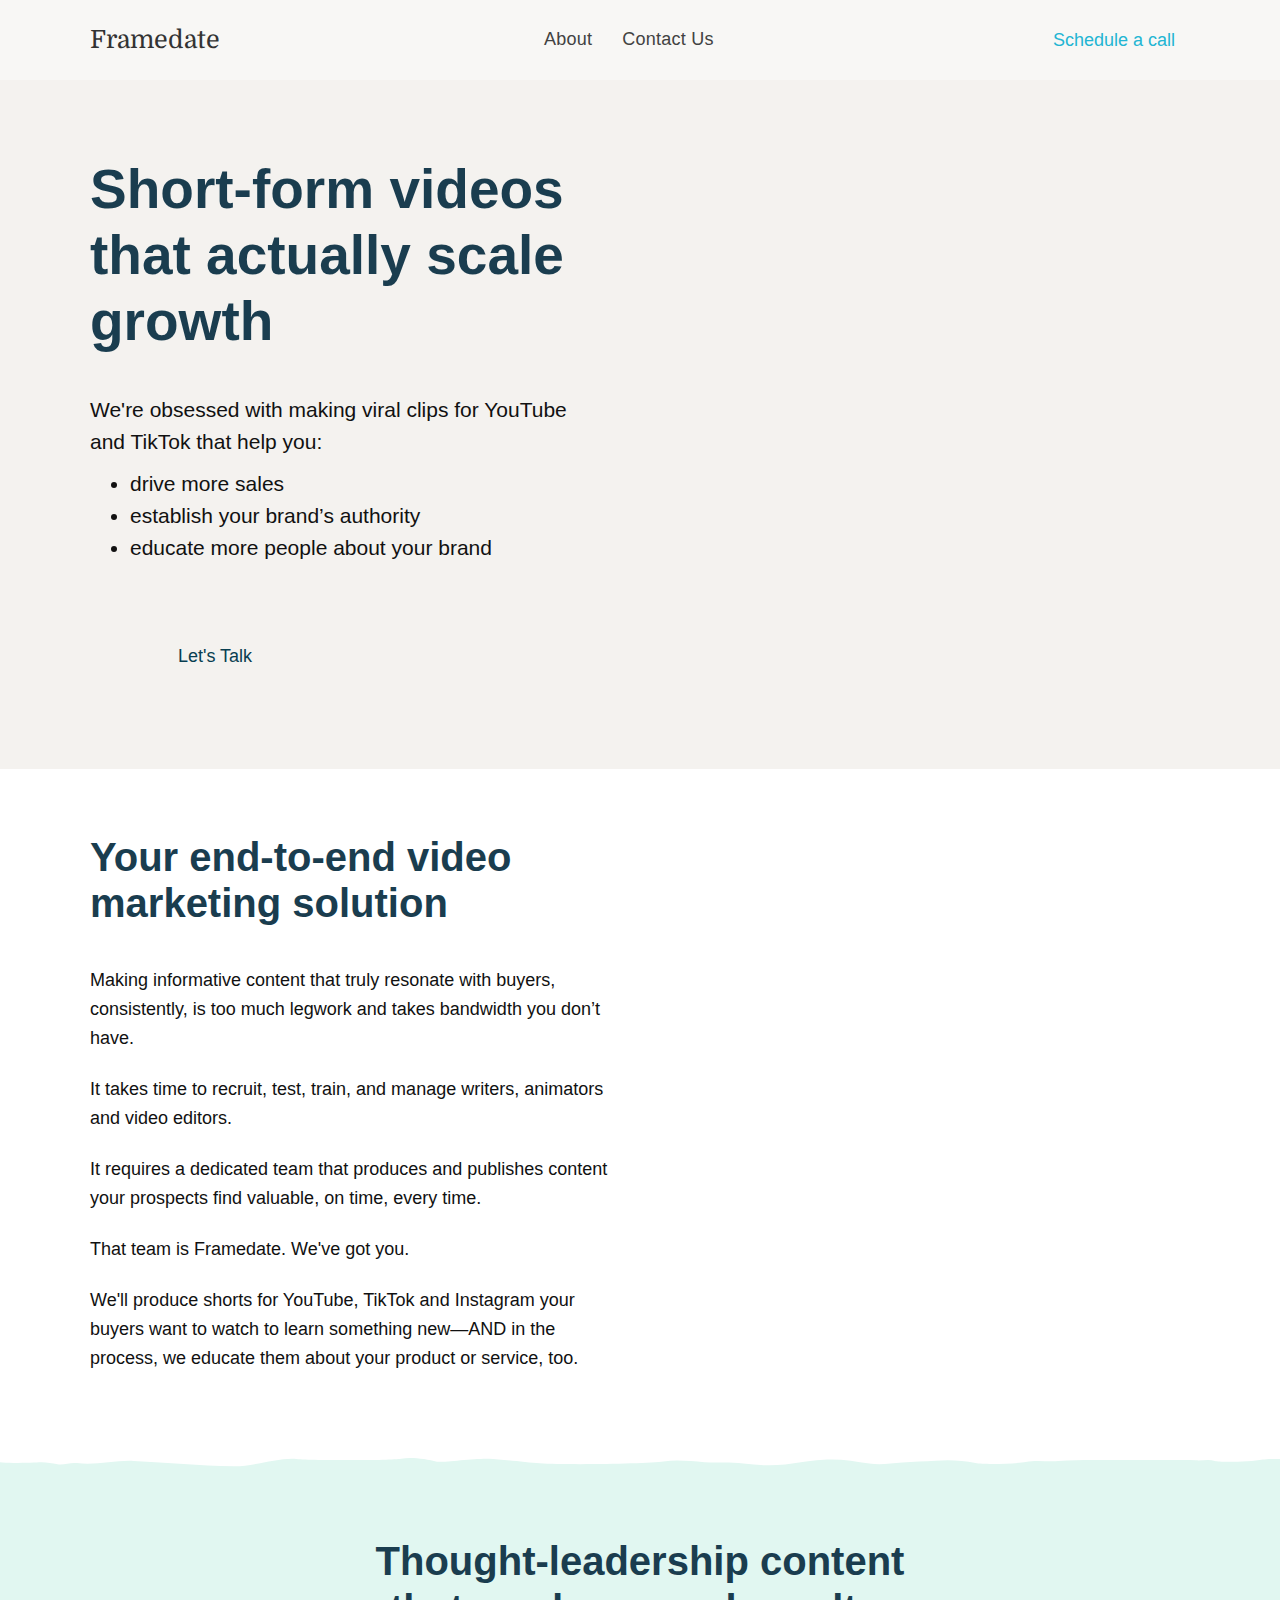
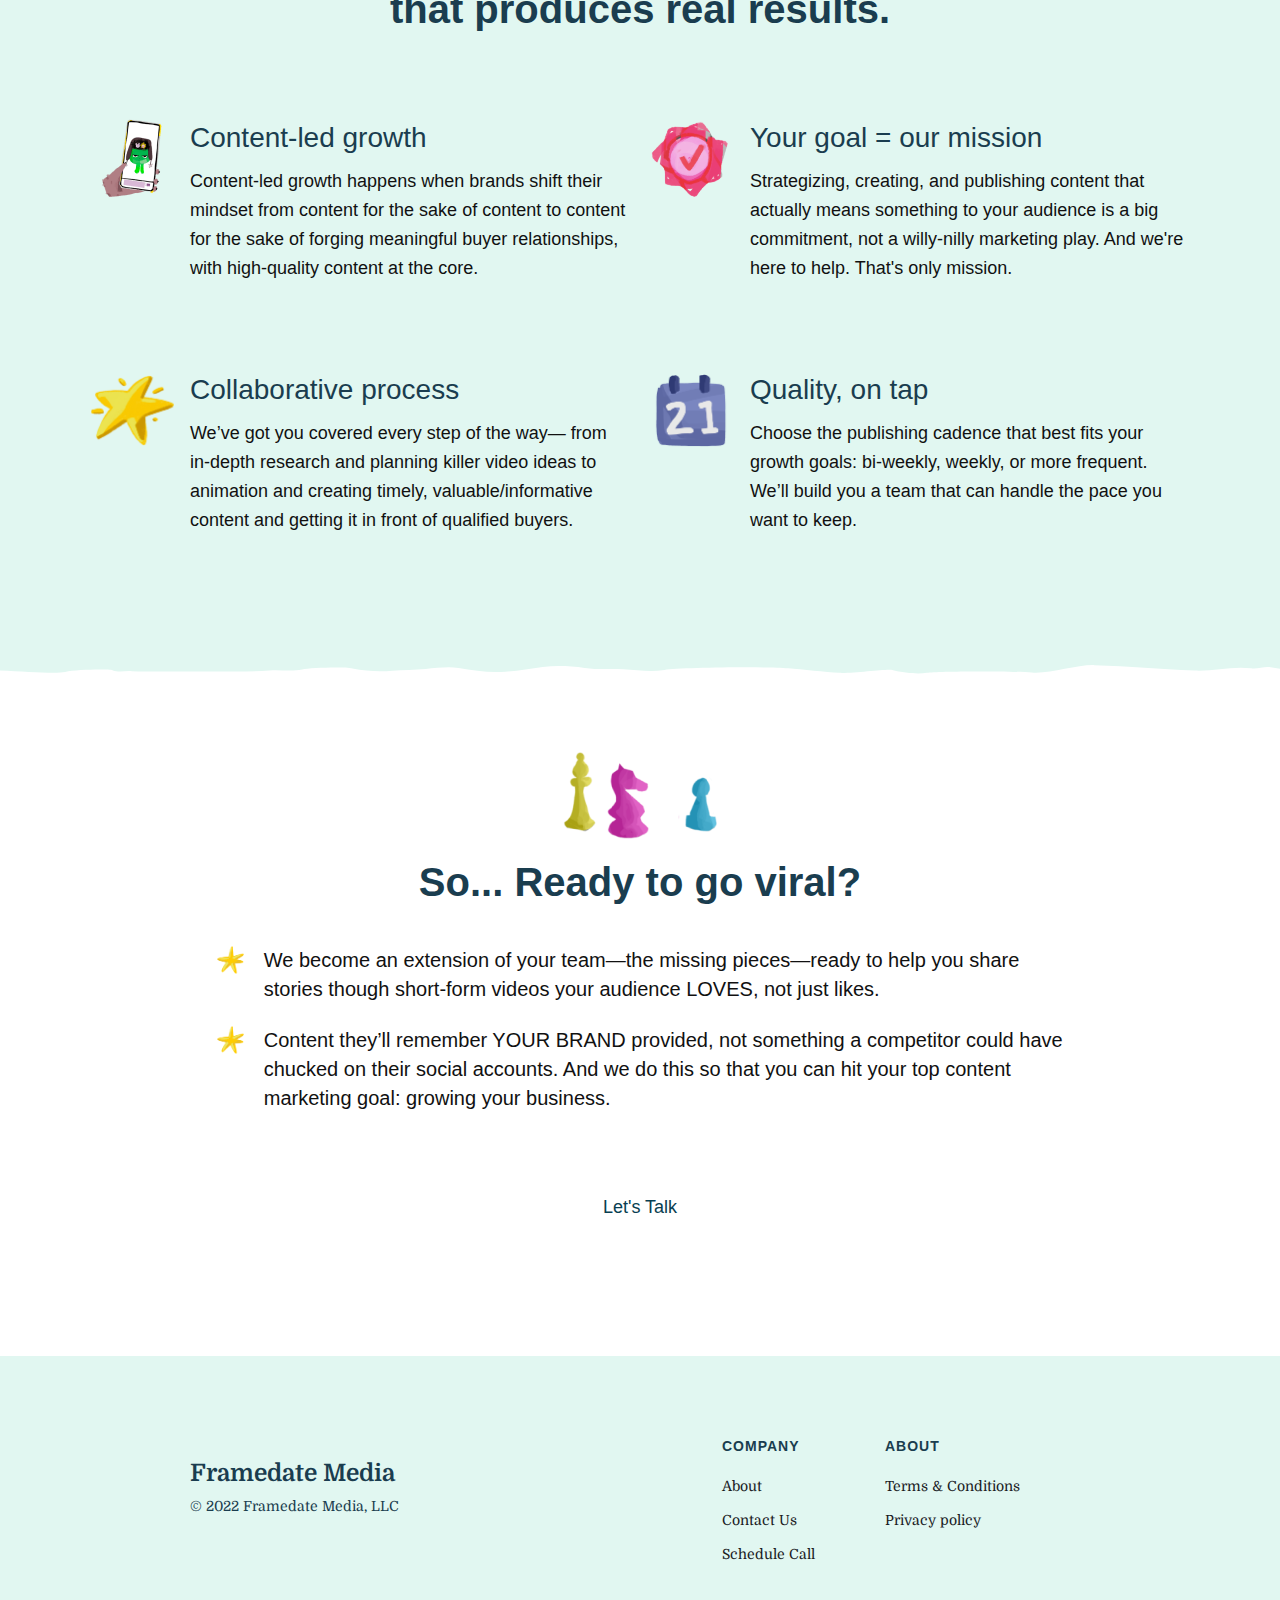
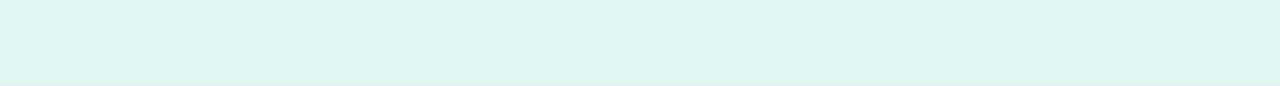
==== index.html @ e39055f6 "Add files via upload" ====
<!DOCTYPE html>
<html data-wf-domain="framedate.webflow.io" data-wf-page="63a372458add925252169464" data-wf-site="63a372458add920b1f169463" class="w-mod-js wf-domine-n4-active wf-active">

<head>
	<meta http-equiv="Content-Type" content="text/html; charset=UTF-8">
	<style>
		.wf-force-outline-none[tabindex="-1"]:focus {
			outline: none;
		}
	</style>
	<title>Home - Framedate</title>
	<link rel="icon" type="image/x-icon" href="general_files/logo.svg">
	<meta content="We&#39;re obsessed with making viral clips for YouTube and TikTok audience LOVES, not just likes." name="description">
	<meta content="Home - Framedate" property="og:title">
	<meta content="Home - Framedate" property="twitter:title">
	<meta content="width=device-width, initial-scale=1" name="viewport">
	<meta content="Webflow" name="generator">
	<link href="./index_files/framedate.webflow.ddeee306e.css" rel="stylesheet" type="text/css">
	<script src="./index_files/webfont.js" type="text/javascript"></script>
	<link rel="stylesheet" href="./index_files/css" media="all">
	<script type="text/javascript">
		WebFont.load({
			google: {
				families: ["Domine:regular"]
			}
		});
	</script><!--[if lt IE 9]><script src="https://cdnjs.cloudflare.com/ajax/libs/html5shiv/3.7.3/html5shiv.min.js" type="text/javascript"></script><![endif]-->
	<script type="text/javascript">
		! function(o, c) {
			var n = c.documentElement,
				t = " w-mod-";
			n.className += t + "js", ("ontouchstart" in o || o.DocumentTouch && c instanceof DocumentTouch) && (n.className += t + "touch")
		}(window, document);
	</script>

</head>

<body class="body vsc-initialized">
	<div class="navbar-no-shadow wf-section">
		<div data-animation="default" data-collapse="medium" data-duration="400" data-easing="ease" data-easing2="ease" role="banner" class="navbar-no-shadow-container w-nav">
			<div class="container-regular">
				<div class="navbar-wrapper">
					<div><a href="/" class="navbar-brand w-nav-brand">
							<h1 class="heading">Framedate</h1>
						</a></div>
					<nav role="navigation" class="nav-menu-wrapper w-nav-menu">
						<ul role="list" class="nav-menu w-list-unstyled">
							<li><a href="about" class="nav-link">About</a></li>
							<li><a href="mailto:hey@framedate.com" class="nav-link">Contact Us</a></li>
						</ul>
					</nav><a href="https://cal.com/framedate/30min" target="_blank" class="button w-button">Schedule a call</a>
				</div>
			</div>
			<div class="w-nav-overlay" data-wf-ignore="" id="w-nav-overlay-0"></div>
		</div>
	</div>
	<div class="div-block">
		<div class="navbar-no-shadow-container w-container">
			<div class="columns w-row">
				<div class="column w-col w-col-6">
					<h1 class="heading-2">Short-form videos that actually scale growth</h1>
					<div class="div-block-3">
						<div class="rich-text-block-2 w-richtext">
							<p>We're obsessed with making viral clips for YouTube and TikTok that help you:</p>
							<ul role="list">
								<li>drive more sales</li>
								<li>establish your brand’s authority</li>
								<li>educate more people about your brand</li>
							</ul>
						</div>
					</div><a href="mailto:hey@framedate.com" class="button-2 w-button"><br>Let's talk<br>‍</a>
				</div>
				<div class="column-2 w-col w-col-6"><img src="./index_files/63a3771cc780c54b8f7af53e_home-hero.png.webp" loading="lazy" sizes="(max-width: 479px) 90vw, (max-width: 767px) 88vw, (max-width: 991px) 44vw, 45vw" srcset="https://uploads-ssl.webflow.com/63a372458add920b1f169463/63a3771cc780c54b8f7af53e_home-hero.png-p-500.webp 500w, https://uploads-ssl.webflow.com/63a372458add920b1f169463/63a3771cc780c54b8f7af53e_home-hero.png-p-800.webp 800w, https://uploads-ssl.webflow.com/63a372458add920b1f169463/63a3771cc780c54b8f7af53e_home-hero.png.webp 1128w" alt="" class="image"></div>
			</div>
		</div>
	</div>
	<div>
		<div class="navbar-no-shadow-container w-container">
			<div class="columns-2 w-row">
				<div class="column-3 w-col w-col-6">
					<h3 class="heading-3">Your end-to-end video marketing solution</h3>
					<div class="div-block-3">
						<p class="paragraph writing">Making informative content that truly resonate with buyers, consistently, is too much legwork and takes bandwidth you don’t have.</p>
						<p class="paragraph writing">It takes time to recruit, test, train, and manage writers, animators and video editors.</p>
						<p class="paragraph writing">It requires a dedicated team that produces and publishes content your prospects find valuable, on time, every time.</p>
						<p class="paragraph writing">That team is Framedate. We've got you.</p>
						<p class="paragraph writing medium">We'll produce shorts for YouTube, TikTok and Instagram your buyers want to watch to learn something new—AND in the process, we educate them about your product or service, too.</p>
					</div>
				</div>
				<div class="column-4 w-col w-col-6"><img src="./index_files/63a4955452784492c3962743_hero-testimonials-1024x932.png.webp" loading="lazy" srcset="https://uploads-ssl.webflow.com/63a372458add920b1f169463/63a4955452784492c3962743_hero-testimonials-1024x932.png-p-500.webp 500w, https://uploads-ssl.webflow.com/63a372458add920b1f169463/63a4955452784492c3962743_hero-testimonials-1024x932.png-p-800.webp 800w, https://uploads-ssl.webflow.com/63a372458add920b1f169463/63a4955452784492c3962743_hero-testimonials-1024x932.png.webp 1024w" sizes="(max-width: 767px) 92vw, 47vw" alt="" class="image-2"></div>
			</div>
		</div>
	</div>
	<div><img src="./index_files/63a4a4e36c31f2b4341265a5_break.svg" loading="lazy" alt=""></div>
	<div class="div-block-4">
		<div class="navbar-no-shadow-container w-container">
			<h3 class="heading-3 black">Thought-leadership content<br>that produces real results.<br></h3>
			<div class="div-block-7">
				<div class="div-block-6">
					<div class="w-row">
						<div class="w-col w-col-6">
							<div class="div-block-5"><img src="./index_files/63a4ac2ab0124929b6abbe76_phone.png.webp" loading="lazy" alt="">
								<div>
									<h4 class="heading-4 black">Content-led growth</h4>
									<p class="paragraph writing medium side">Content-led growth happens when brands shift their mindset from content for the sake of content to content for the sake of forging meaningful buyer relationships, with high-quality content at the core.<br></p>
								</div>
							</div>
						</div>
						<div class="column-5 w-col w-col-6">
							<div class="div-block-5"><img src="./index_files/63a4af0230882613c404ab2d_pink-check.png.webp" loading="lazy" width="84" height="79" alt="" class="image-3">
								<div>
									<h4 class="heading-4 black">Your goal = our mission</h4>
									<p class="paragraph writing medium side">Strategizing, creating, and publishing content that actually means something to your audience is a big commitment, not a willy-nilly marketing play. And we're here to help. That's only mission. <br></p>
								</div>
							</div>
						</div>
					</div>
				</div>
				<div class="div-block-6">
					<div class="w-row">
						<div class="w-col w-col-6">
							<div class="div-block-5"><img src="./index_files/63a4afbd2cb21c335cf918ed_star.png.webp" loading="lazy" width="84" height="79" alt="">
								<div>
									<h4 class="heading-4 black">Collaborative process</h4>
									<p class="paragraph writing medium side">We’ve got you covered every step of the way— from in-depth research and planning killer video ideas to animation and creating timely, valuable/informative content and getting it in front of qualified buyers.<br></p>
								</div>
							</div>
						</div>
						<div class="column-6 w-col w-col-6">
							<div class="div-block-5"><img src="./index_files/63a4b40e3088261d1d05141a_calendar.png.webp" loading="lazy" width="84" height="79" alt="">
								<div>
									<h4 class="heading-4 black">Quality, on tap</h4>
									<p class="paragraph writing medium side">Choose the publishing cadence that best fits your growth goals: bi-weekly, weekly, or more frequent. We’ll build you a team that can handle the pace you want to keep.<br></p>
								</div>
							</div>
						</div>
					</div>
				</div>
			</div>
		</div>
	</div><img src="./index_files/63a4bc827991050f24a22d3c_flip.svg" loading="lazy" alt="" class="image-8">
	<div class="div-block-10">
		<div class="navbar-no-shadow-container w-container">
			<div class="div-block-8"><img src="./index_files/63a4bfdb308826378805d39d_chess.png.webp" loading="lazy" width="154" alt=""></div>
			<h3 class="heading-3 center">So... Ready to go viral?</h3>
			<div class="centered-content-2">
				<div class="container-5">
					<div class="container-5">
						<div class="div-block-11"><img src="./index_files/63a4d0503e028a2d2f7977df_download.png" loading="lazy" width="28" height="28" alt="">
							<p class="paragraph writing medium cen">We become an extension of your team—the missing pieces—ready to help you share stories though short-form videos your audience LOVES, not just likes.</p>
						</div>
						<div class="div-block-11"><img src="./index_files/63a4d0503e028a2d2f7977df_download.png" loading="lazy" width="28" height="28" alt="">
							<p class="paragraph writing medium cen">Content they’ll remember YOUR BRAND provided, not something a competitor could have chucked on their social accounts. And we do this so that you can hit your top content marketing goal: growing your business.</p>
						</div>
					</div>
				</div>
			</div>
			<div class="div-block-9"><a href="mailto:hey@framedate.com" class="button-2 w-button"><br>Let's talk<br>‍</a></div>
		</div>
	</div>
	<section class="footer-dark-2 wf-section">
		<div class="container-4">
			<div class="footer-wrapper">
				<div>
					<h3 class="logo">Framedate Media</h3>
					<div class="footer-copyright-center-2">© 2022 Framedate Media, LLC</div>
				</div>
				<div class="footer-content">
					<div id="w-node-_0bf80d55-a5e7-f631-0abe-74e9a7431e5c-52169464" class="footer-block">
						<div class="title-small">Company</div><a href="about" class="footer-link">About</a><a href="mailto:hey@framedate.com" class="footer-link">Contact Us</a><a href="https://cal.com/framedate/30min" class="footer-link">Schedule Call<br>‍</a>
					</div>
					<div id="w-node-_0bf80d55-a5e7-f631-0abe-74e9a7431e70-52169464" class="footer-block">
						<div class="title-small">About</div><a href="#" class="footer-link">Terms &amp; Conditions</a><a href="#" class="footer-link">Privacy policy</a>
					</div>
				</div>
			</div>
		</div>
		<div class="footer-divider-2"></div>
	</section>
	<script src="./index_files/jquery-3.5.1.min.dc5e7f18c8.js" type="text/javascript" integrity="sha256-9/aliU8dGd2tb6OSsuzixeV4y/faTqgFtohetphbbj0=" crossorigin="anonymous"></script>
	<script src="./index_files/webflow.703cb6e99.js" type="text/javascript"></script><!--[if lte IE 9]><script src="//cdnjs.cloudflare.com/ajax/libs/placeholders/3.0.2/placeholders.min.js"></script><![endif]-->
</body>

</html>
---- index_files/framedate.webflow.ddeee306e.css ----
/* Generated on: Thu Dec 22 2022 23:00:01 GMT+0000 (Coordinated Universal Time) */
/* ==========================================================================
   normalize.css v3.0.3 | MIT License | github.com/necolas/normalize.css 
   ========================================================================== */
/*! normalize.css v3.0.3 | MIT License | github.com/necolas/normalize.css */
html {
  font-family: sans-serif;
  -ms-text-size-adjust: 100%;
  -webkit-text-size-adjust: 100%
}

body {
  margin: 0
}

article,
aside,
details,
figcaption,
figure,
footer,
header,
hgroup,
main,
menu,
nav,
section,
summary {
  display: block
}

audio,
canvas,
progress,
video {
  display: inline-block;
  vertical-align: baseline
}

audio:not([controls]) {
  display: none;
  height: 0
}

[hidden],
template {
  display: none
}

a {
  background-color: transparent
}

a:active,
a:hover {
  outline: 0
}

abbr[title] {
  border-bottom: 1px dotted
}

b,
strong {
  font-weight: bold
}

dfn {
  font-style: italic
}

h1 {
  font-size: 2em;
  margin: .67em 0
}

mark {
  background: #ff0;
  color: #000
}

small {
  font-size: 80%
}

sub,
sup {
  font-size: 75%;
  line-height: 0;
  position: relative;
  vertical-align: baseline
}

sup {
  top: -0.5em
}

sub {
  bottom: -0.25em
}

img {
  border: 0
}

svg:not(:root) {
  overflow: hidden
}

figure {
  margin: 1em 40px
}

hr {
  box-sizing: content-box;
  height: 0
}

pre {
  overflow: auto
}

code,
kbd,
pre,
samp {
  font-family: monospace, monospace;
  font-size: 1em
}

button,
input,
optgroup,
select,
textarea {
  color: inherit;
  font: inherit;
  margin: 0
}

button {
  overflow: visible
}

button,
select {
  text-transform: none
}

button,
html input[type="button"],
input[type="reset"] {
  -webkit-appearance: button;
  cursor: pointer
}

button[disabled],
html input[disabled] {
  cursor: default
}

button::-moz-focus-inner,
input::-moz-focus-inner {
  border: 0;
  padding: 0
}

input {
  line-height: normal
}

input[type='checkbox'],
input[type='radio'] {
  box-sizing: border-box;
  padding: 0
}

input[type='number']::-webkit-inner-spin-button,
input[type='number']::-webkit-outer-spin-button {
  height: auto
}

input[type='search'] {
  -webkit-appearance: none
}

input[type='search']::-webkit-search-cancel-button,
input[type='search']::-webkit-search-decoration {
  -webkit-appearance: none
}

fieldset {
  border: 1px solid #c0c0c0;
  margin: 0 2px;
  padding: .35em .625em .75em
}

legend {
  border: 0;
  padding: 0
}

textarea {
  overflow: auto
}

optgroup {
  font-weight: bold
}

table {
  border-collapse: collapse;
  border-spacing: 0
}

td,
th {
  padding: 0
}

/* ==========================================================================
   Start of base Webflow CSS - If you're looking for some ultra-clean CSS, skip the boilerplate and see the unminified code below.
   ========================================================================== */
@font-face {
  font-family: 'webflow-icons';
  src: url("[data-uri]") format('truetype');
  font-weight: normal;
  font-style: normal
}

[class^="w-icon-"],
[class*=" w-icon-"] {
  font-family: 'webflow-icons' !important;
  speak: none;
  font-style: normal;
  font-weight: normal;
  font-variant: normal;
  text-transform: none;
  line-height: 1;
  -webkit-font-smoothing: antialiased;
  -moz-osx-font-smoothing: grayscale
}

.w-icon-slider-right:before {
  content: "\e600"
}

.w-icon-slider-left:before {
  content: "\e601"
}

.w-icon-nav-menu:before {
  content: "\e602"
}

.w-icon-arrow-down:before,
.w-icon-dropdown-toggle:before {
  content: "\e603"
}

.w-icon-file-upload-remove:before {
  content: "\e900"
}

.w-icon-file-upload-icon:before {
  content: "\e903"
}

* {
  -webkit-box-sizing: border-box;
  -moz-box-sizing: border-box;
  box-sizing: border-box
}

html {
  height: 100%
}

body {
  margin: 0;
  min-height: 100%;
  background-color: #fff;
  font-family: Arial, sans-serif;
  font-size: 14px;
  line-height: 20px;
  color: #333
}

img {
  max-width: 100%;
  vertical-align: middle;
  display: inline-block
}

html.w-mod-touch * {
  background-attachment: scroll !important
}

.w-block {
  display: block
}

.w-inline-block {
  max-width: 100%;
  display: inline-block
}

.w-clearfix:before,
.w-clearfix:after {
  content: " ";
  display: table;
  grid-column-start: 1;
  grid-row-start: 1;
  grid-column-end: 2;
  grid-row-end: 2
}

.w-clearfix:after {
  clear: both
}

.w-hidden {
  display: none
}

.w-button {
  display: inline-block;
  padding: 9px 15px;
  background-color: #3898EC;
  color: white;
  border: 0;
  line-height: inherit;
  text-decoration: none;
  cursor: pointer;
  border-radius: 0
}

input.w-button {
  -webkit-appearance: button
}

html[data-w-dynpage] [data-w-cloak] {
  color: transparent !important
}

.w-webflow-badge,
.w-webflow-badge * {
  position: static;
  left: auto;
  top: auto;
  right: auto;
  bottom: auto;
  z-index: auto;
  display: block;
  visibility: visible;
  overflow: visible;
  overflow-x: visible;
  overflow-y: visible;
  box-sizing: border-box;
  width: auto;
  height: auto;
  max-height: none;
  max-width: none;
  min-height: 0;
  min-width: 0;
  margin: 0;
  padding: 0;
  float: none;
  clear: none;
  border: 0 none transparent;
  border-radius: 0;
  background: none;
  background-image: none;
  background-position: 0% 0%;
  background-size: auto auto;
  background-repeat: repeat;
  background-origin: padding-box;
  background-clip: border-box;
  background-attachment: scroll;
  background-color: transparent;
  box-shadow: none;
  opacity: 1;
  transform: none;
  transition: none;
  direction: ltr;
  font-family: inherit;
  font-weight: inherit;
  color: inherit;
  font-size: inherit;
  line-height: inherit;
  font-style: inherit;
  font-variant: inherit;
  text-align: inherit;
  letter-spacing: inherit;
  text-decoration: inherit;
  text-indent: 0;
  text-transform: inherit;
  list-style-type: disc;
  text-shadow: none;
  font-smoothing: auto;
  vertical-align: baseline;
  cursor: inherit;
  white-space: inherit;
  word-break: normal;
  word-spacing: normal;
  word-wrap: normal
}

.w-webflow-badge {
  position: fixed !important;
  display: none !important;
  visibility: visible !important;
  z-index: 2147483647 !important;
  top: auto !important;
  right: 12px !important;
  bottom: 12px !important;
  left: auto !important;
  color: #AAADB0 !important;
  background-color: #fff !important;
  border-radius: 3px !important;
  padding: 6px 8px 6px 6px !important;
  font-size: 12px !important;
  opacity: 1 !important;
  line-height: 14px !important;
  text-decoration: none !important;
  transform: none !important;
  margin: 0 !important;
  width: auto !important;
  height: auto !important;
  overflow: visible !important;
  white-space: nowrap;
  box-shadow: 0 0 0 1px rgba(0, 0, 0, 0.1), 0 1px 3px rgba(0, 0, 0, 0.1);
  cursor: pointer
}

.w-webflow-badge>img {
  display: inline-block !important;
  visibility: visible !important;
  opacity: 1 !important;
  vertical-align: middle !important
}

h1,
h2,
h3,
h4,
h5,
h6 {
  font-weight: bold;
  margin-bottom: 10px
}

h1 {
  font-size: 38px;
  line-height: 44px;
  margin-top: 20px
}

h2 {
  font-size: 32px;
  line-height: 36px;
  margin-top: 20px
}

h3 {
  font-size: 24px;
  line-height: 30px;
  margin-top: 20px
}

h4 {
  font-size: 18px;
  line-height: 24px;
  margin-top: 10px
}

h5 {
  font-size: 14px;
  line-height: 20px;
  margin-top: 10px
}

h6 {
  font-size: 12px;
  line-height: 18px;
  margin-top: 10px
}

p {
  margin-top: 0;
  margin-bottom: 10px
}

blockquote {
  margin: 0 0 10px 0;
  padding: 10px 20px;
  border-left: 5px solid #E2E2E2;
  font-size: 18px;
  line-height: 22px
}

figure {
  margin: 0;
  margin-bottom: 10px
}

figcaption {
  margin-top: 5px;
  text-align: center
}

ul,
ol {
  margin-top: 0px;
  margin-bottom: 10px;
  padding-left: 40px
}

.w-list-unstyled {
  padding-left: 0;
  list-style: none
}

.w-embed:before,
.w-embed:after {
  content: " ";
  display: table;
  grid-column-start: 1;
  grid-row-start: 1;
  grid-column-end: 2;
  grid-row-end: 2
}

.w-embed:after {
  clear: both
}

.w-video {
  width: 100%;
  position: relative;
  padding: 0
}

.w-video iframe,
.w-video object,
.w-video embed {
  position: absolute;
  top: 0;
  left: 0;
  width: 100%;
  height: 100%;
  border: none
}

fieldset {
  padding: 0;
  margin: 0;
  border: 0
}

button,
[type='button'],
[type='reset'] {
  border: 0;
  cursor: pointer;
  -webkit-appearance: button
}

.w-form {
  margin: 0 0 15px
}

.w-form-done {
  display: none;
  padding: 20px;
  text-align: center;
  background-color: #dddddd
}

.w-form-fail {
  display: none;
  margin-top: 10px;
  padding: 10px;
  background-color: #ffdede
}

label {
  display: block;
  margin-bottom: 5px;
  font-weight: bold
}

.w-input,
.w-select {
  display: block;
  width: 100%;
  height: 38px;
  padding: 8px 12px;
  margin-bottom: 10px;
  font-size: 14px;
  line-height: 1.42857143;
  color: #333333;
  vertical-align: middle;
  background-color: #ffffff;
  border: 1px solid #cccccc
}

.w-input:-moz-placeholder,
.w-select:-moz-placeholder {
  color: #999
}

.w-input::-moz-placeholder,
.w-select::-moz-placeholder {
  color: #999;
  opacity: 1
}

.w-input:-ms-input-placeholder,
.w-select:-ms-input-placeholder {
  color: #999
}

.w-input::-webkit-input-placeholder,
.w-select::-webkit-input-placeholder {
  color: #999
}

.w-input:focus,
.w-select:focus {
  border-color: #3898EC;
  outline: 0
}

.w-input[disabled],
.w-select[disabled],
.w-input[readonly],
.w-select[readonly],
fieldset[disabled] .w-input,
fieldset[disabled] .w-select {
  cursor: not-allowed
}

.w-input[disabled]:not(.w-input-disabled),
.w-select[disabled]:not(.w-input-disabled),
.w-input[readonly],
.w-select[readonly],
fieldset[disabled]:not(.w-input-disabled) .w-input,
fieldset[disabled]:not(.w-input-disabled) .w-select {
  background-color: #eeeeee
}

textarea.w-input,
textarea.w-select {
  height: auto
}

.w-select {
  background-color: #f3f3f3
}

.w-select[multiple] {
  height: auto
}

.w-form-label {
  display: inline-block;
  cursor: pointer;
  font-weight: normal;
  margin-bottom: 0px
}

.w-radio {
  display: block;
  margin-bottom: 5px;
  padding-left: 20px
}

.w-radio:before,
.w-radio:after {
  content: " ";
  display: table;
  grid-column-start: 1;
  grid-row-start: 1;
  grid-column-end: 2;
  grid-row-end: 2
}

.w-radio:after {
  clear: both
}

.w-radio-input {
  margin: 4px 0 0;
  margin-top: 1px \9;
  line-height: normal;
  float: left;
  margin-left: -20px
}

.w-radio-input {
  margin-top: 3px
}

.w-file-upload {
  display: block;
  margin-bottom: 10px
}

.w-file-upload-input {
  width: .1px;
  height: .1px;
  opacity: 0;
  overflow: hidden;
  position: absolute;
  z-index: -100
}

.w-file-upload-default,
.w-file-upload-uploading,
.w-file-upload-success {
  display: inline-block;
  color: #333333
}

.w-file-upload-error {
  display: block;
  margin-top: 10px
}

.w-file-upload-default.w-hidden,
.w-file-upload-uploading.w-hidden,
.w-file-upload-error.w-hidden,
.w-file-upload-success.w-hidden {
  display: none
}

.w-file-upload-uploading-btn {
  display: flex;
  font-size: 14px;
  font-weight: normal;
  cursor: pointer;
  margin: 0;
  padding: 8px 12px;
  border: 1px solid #cccccc;
  background-color: #fafafa
}

.w-file-upload-file {
  display: flex;
  flex-grow: 1;
  justify-content: space-between;
  margin: 0;
  padding: 8px 9px 8px 11px;
  border: 1px solid #cccccc;
  background-color: #fafafa
}

.w-file-upload-file-name {
  font-size: 14px;
  font-weight: normal;
  display: block
}

.w-file-remove-link {
  margin-top: 3px;
  margin-left: 10px;
  width: auto;
  height: auto;
  padding: 3px;
  display: block;
  cursor: pointer
}

.w-icon-file-upload-remove {
  margin: auto;
  font-size: 10px
}

.w-file-upload-error-msg {
  display: inline-block;
  color: #ea384c;
  padding: 2px 0
}

.w-file-upload-info {
  display: inline-block;
  line-height: 38px;
  padding: 0 12px
}

.w-file-upload-label {
  display: inline-block;
  font-size: 14px;
  font-weight: normal;
  cursor: pointer;
  margin: 0;
  padding: 8px 12px;
  border: 1px solid #cccccc;
  background-color: #fafafa
}

.w-icon-file-upload-icon,
.w-icon-file-upload-uploading {
  display: inline-block;
  margin-right: 8px;
  width: 20px
}

.w-icon-file-upload-uploading {
  height: 20px
}

.w-container {
  margin-left: auto;
  margin-right: auto;
  max-width: 940px
}

.w-container:before,
.w-container:after {
  content: " ";
  display: table;
  grid-column-start: 1;
  grid-row-start: 1;
  grid-column-end: 2;
  grid-row-end: 2
}

.w-container:after {
  clear: both
}

.w-container .w-row {
  margin-left: -10px;
  margin-right: -10px
}

.w-row:before,
.w-row:after {
  content: " ";
  display: table;
  grid-column-start: 1;
  grid-row-start: 1;
  grid-column-end: 2;
  grid-row-end: 2
}

.w-row:after {
  clear: both
}

.w-row .w-row {
  margin-left: 0;
  margin-right: 0
}

.w-col {
  position: relative;
  float: left;
  width: 100%;
  min-height: 1px;
  padding-left: 10px;
  padding-right: 10px
}

.w-col .w-col {
  padding-left: 0;
  padding-right: 0
}

.w-col-1 {
  width: 8.33333333%
}

.w-col-2 {
  width: 16.66666667%
}

.w-col-3 {
  width: 25%
}

.w-col-4 {
  width: 33.33333333%
}

.w-col-5 {
  width: 41.66666667%
}

.w-col-6 {
  width: 50%
}

.w-col-7 {
  width: 58.33333333%
}

.w-col-8 {
  width: 66.66666667%
}

.w-col-9 {
  width: 75%
}

.w-col-10 {
  width: 83.33333333%
}

.w-col-11 {
  width: 91.66666667%
}

.w-col-12 {
  width: 100%
}

.w-hidden-main {
  display: none !important
}

@media screen and (max-width:991px) {
  .w-container {
    max-width: 728px
  }

  .w-hidden-main {
    display: inherit !important
  }

  .w-hidden-medium {
    display: none !important
  }

  .w-col-medium-1 {
    width: 8.33333333%
  }

  .w-col-medium-2 {
    width: 16.66666667%
  }

  .w-col-medium-3 {
    width: 25%
  }

  .w-col-medium-4 {
    width: 33.33333333%
  }

  .w-col-medium-5 {
    width: 41.66666667%
  }

  .w-col-medium-6 {
    width: 50%
  }

  .w-col-medium-7 {
    width: 58.33333333%
  }

  .w-col-medium-8 {
    width: 66.66666667%
  }

  .w-col-medium-9 {
    width: 75%
  }

  .w-col-medium-10 {
    width: 83.33333333%
  }

  .w-col-medium-11 {
    width: 91.66666667%
  }

  .w-col-medium-12 {
    width: 100%
  }

  .w-col-stack {
    width: 100%;
    left: auto;
    right: auto
  }
}

@media screen and (max-width:767px) {
  .w-hidden-main {
    display: inherit !important
  }

  .w-hidden-medium {
    display: inherit !important
  }

  .w-hidden-small {
    display: none !important
  }

  .w-row,
  .w-container .w-row {
    margin-left: 0;
    margin-right: 0
  }

  .w-col {
    width: 100%;
    left: auto;
    right: auto
  }

  .w-col-small-1 {
    width: 8.33333333%
  }

  .w-col-small-2 {
    width: 16.66666667%
  }

  .w-col-small-3 {
    width: 25%
  }

  .w-col-small-4 {
    width: 33.33333333%
  }

  .w-col-small-5 {
    width: 41.66666667%
  }

  .w-col-small-6 {
    width: 50%
  }

  .w-col-small-7 {
    width: 58.33333333%
  }

  .w-col-small-8 {
    width: 66.66666667%
  }

  .w-col-small-9 {
    width: 75%
  }

  .w-col-small-10 {
    width: 83.33333333%
  }

  .w-col-small-11 {
    width: 91.66666667%
  }

  .w-col-small-12 {
    width: 100%
  }
}

@media screen and (max-width:479px) {
  .w-container {
    max-width: none
  }

  .w-hidden-main {
    display: inherit !important
  }

  .w-hidden-medium {
    display: inherit !important
  }

  .w-hidden-small {
    display: inherit !important
  }

  .w-hidden-tiny {
    display: none !important
  }

  .w-col {
    width: 100%
  }

  .w-col-tiny-1 {
    width: 8.33333333%
  }

  .w-col-tiny-2 {
    width: 16.66666667%
  }

  .w-col-tiny-3 {
    width: 25%
  }

  .w-col-tiny-4 {
    width: 33.33333333%
  }

  .w-col-tiny-5 {
    width: 41.66666667%
  }

  .w-col-tiny-6 {
    width: 50%
  }

  .w-col-tiny-7 {
    width: 58.33333333%
  }

  .w-col-tiny-8 {
    width: 66.66666667%
  }

  .w-col-tiny-9 {
    width: 75%
  }

  .w-col-tiny-10 {
    width: 83.33333333%
  }

  .w-col-tiny-11 {
    width: 91.66666667%
  }

  .w-col-tiny-12 {
    width: 100%
  }
}

.w-widget {
  position: relative
}

.w-widget-map {
  width: 100%;
  height: 400px
}

.w-widget-map label {
  width: auto;
  display: inline
}

.w-widget-map img {
  max-width: inherit
}

.w-widget-map .gm-style-iw {
  text-align: center
}

.w-widget-map .gm-style-iw>button {
  display: none !important
}

.w-widget-twitter {
  overflow: hidden
}

.w-widget-twitter-count-shim {
  display: inline-block;
  vertical-align: top;
  position: relative;
  width: 28px;
  height: 20px;
  text-align: center;
  background: white;
  border: #758696 solid 1px;
  border-radius: 3px
}

.w-widget-twitter-count-shim * {
  pointer-events: none;
  -webkit-user-select: none;
  -moz-user-select: none;
  -ms-user-select: none;
  user-select: none
}

.w-widget-twitter-count-shim .w-widget-twitter-count-inner {
  position: relative;
  font-size: 15px;
  line-height: 12px;
  text-align: center;
  color: #999;
  font-family: serif
}

.w-widget-twitter-count-shim .w-widget-twitter-count-clear {
  position: relative;
  display: block
}

.w-widget-twitter-count-shim.w--large {
  width: 36px;
  height: 28px
}

.w-widget-twitter-count-shim.w--large .w-widget-twitter-count-inner {
  font-size: 18px;
  line-height: 18px
}

.w-widget-twitter-count-shim:not(.w--vertical) {
  margin-left: 5px;
  margin-right: 8px
}

.w-widget-twitter-count-shim:not(.w--vertical).w--large {
  margin-left: 6px
}

.w-widget-twitter-count-shim:not(.w--vertical):before,
.w-widget-twitter-count-shim:not(.w--vertical):after {
  top: 50%;
  left: 0;
  border: solid transparent;
  content: ' ';
  height: 0;
  width: 0;
  position: absolute;
  pointer-events: none
}

.w-widget-twitter-count-shim:not(.w--vertical):before {
  border-color: rgba(117, 134, 150, 0);
  border-right-color: #5d6c7b;
  border-width: 4px;
  margin-left: -9px;
  margin-top: -4px
}

.w-widget-twitter-count-shim:not(.w--vertical).w--large:before {
  border-width: 5px;
  margin-left: -10px;
  margin-top: -5px
}

.w-widget-twitter-count-shim:not(.w--vertical):after {
  border-color: rgba(255, 255, 255, 0);
  border-right-color: white;
  border-width: 4px;
  margin-left: -8px;
  margin-top: -4px
}

.w-widget-twitter-count-shim:not(.w--vertical).w--large:after {
  border-width: 5px;
  margin-left: -9px;
  margin-top: -5px
}

.w-widget-twitter-count-shim.w--vertical {
  width: 61px;
  height: 33px;
  margin-bottom: 8px
}

.w-widget-twitter-count-shim.w--vertical:before,
.w-widget-twitter-count-shim.w--vertical:after {
  top: 100%;
  left: 50%;
  border: solid transparent;
  content: ' ';
  height: 0;
  width: 0;
  position: absolute;
  pointer-events: none
}

.w-widget-twitter-count-shim.w--vertical:before {
  border-color: rgba(117, 134, 150, 0);
  border-top-color: #5d6c7b;
  border-width: 5px;
  margin-left: -5px
}

.w-widget-twitter-count-shim.w--vertical:after {
  border-color: rgba(255, 255, 255, 0);
  border-top-color: white;
  border-width: 4px;
  margin-left: -4px
}

.w-widget-twitter-count-shim.w--vertical .w-widget-twitter-count-inner {
  font-size: 18px;
  line-height: 22px
}

.w-widget-twitter-count-shim.w--vertical.w--large {
  width: 76px
}

.w-background-video {
  position: relative;
  overflow: hidden;
  height: 500px;
  color: white
}

.w-background-video>video {
  background-size: cover;
  background-position: 50% 50%;
  position: absolute;
  margin: auto;
  width: 100%;
  height: 100%;
  right: -100%;
  bottom: -100%;
  top: -100%;
  left: -100%;
  object-fit: cover;
  z-index: -100
}

.w-background-video>video::-webkit-media-controls-start-playback-button {
  display: none !important;
  -webkit-appearance: none
}

.w-background-video--control {
  position: absolute;
  bottom: 1em;
  right: 1em;
  background-color: transparent;
  padding: 0
}

.w-background-video--control>[hidden] {
  display: none !important
}

.w-slider {
  position: relative;
  height: 300px;
  text-align: center;
  background: #dddddd;
  clear: both;
  -webkit-tap-highlight-color: rgba(0, 0, 0, 0);
  tap-highlight-color: rgba(0, 0, 0, 0)
}

.w-slider-mask {
  position: relative;
  display: block;
  overflow: hidden;
  z-index: 1;
  left: 0;
  right: 0;
  height: 100%;
  white-space: nowrap
}

.w-slide {
  position: relative;
  display: inline-block;
  vertical-align: top;
  width: 100%;
  height: 100%;
  white-space: normal;
  text-align: left
}

.w-slider-nav {
  position: absolute;
  z-index: 2;
  top: auto;
  right: 0;
  bottom: 0;
  left: 0;
  margin: auto;
  padding-top: 10px;
  height: 40px;
  text-align: center;
  -webkit-tap-highlight-color: rgba(0, 0, 0, 0);
  tap-highlight-color: rgba(0, 0, 0, 0)
}

.w-slider-nav.w-round>div {
  border-radius: 100%
}

.w-slider-nav.w-num>div {
  width: auto;
  height: auto;
  padding: .2em .5em;
  font-size: inherit;
  line-height: inherit
}

.w-slider-nav.w-shadow>div {
  box-shadow: 0 0 3px rgba(51, 51, 51, 0.4)
}

.w-slider-nav-invert {
  color: #fff
}

.w-slider-nav-invert>div {
  background-color: rgba(34, 34, 34, 0.4)
}

.w-slider-nav-invert>div.w-active {
  background-color: #222
}

.w-slider-dot {
  position: relative;
  display: inline-block;
  width: 1em;
  height: 1em;
  background-color: rgba(255, 255, 255, 0.4);
  cursor: pointer;
  margin: 0 3px .5em;
  transition: background-color 100ms, color 100ms
}

.w-slider-dot.w-active {
  background-color: #fff
}

.w-slider-dot:focus {
  outline: none;
  box-shadow: 0 0 0 2px #fff
}

.w-slider-dot:focus.w-active {
  box-shadow: none
}

.w-slider-arrow-left,
.w-slider-arrow-right {
  position: absolute;
  width: 80px;
  top: 0;
  right: 0;
  bottom: 0;
  left: 0;
  margin: auto;
  cursor: pointer;
  overflow: hidden;
  color: white;
  font-size: 40px;
  -webkit-tap-highlight-color: rgba(0, 0, 0, 0);
  tap-highlight-color: rgba(0, 0, 0, 0);
  -webkit-user-select: none;
  -moz-user-select: none;
  -ms-user-select: none;
  user-select: none
}

.w-slider-arrow-left [class^='w-icon-'],
.w-slider-arrow-right [class^='w-icon-'],
.w-slider-arrow-left [class*=' w-icon-'],
.w-slider-arrow-right [class*=' w-icon-'] {
  position: absolute
}

.w-slider-arrow-left:focus,
.w-slider-arrow-right:focus {
  outline: 0
}

.w-slider-arrow-left {
  z-index: 3;
  right: auto
}

.w-slider-arrow-right {
  z-index: 4;
  left: auto
}

.w-icon-slider-left,
.w-icon-slider-right {
  top: 0;
  right: 0;
  bottom: 0;
  left: 0;
  margin: auto;
  width: 1em;
  height: 1em
}

.w-slider-aria-label {
  border: 0;
  clip: rect(0 0 0 0);
  height: 1px;
  margin: -1px;
  overflow: hidden;
  padding: 0;
  position: absolute;
  width: 1px
}

.w-slider-force-show {
  display: block !important
}

.w-dropdown {
  display: inline-block;
  position: relative;
  text-align: left;
  margin-left: auto;
  margin-right: auto;
  z-index: 900
}

.w-dropdown-btn,
.w-dropdown-toggle,
.w-dropdown-link {
  position: relative;
  vertical-align: top;
  text-decoration: none;
  color: #222222;
  padding: 20px;
  text-align: left;
  margin-left: auto;
  margin-right: auto;
  white-space: nowrap
}

.w-dropdown-toggle {
  -webkit-user-select: none;
  -moz-user-select: none;
  -ms-user-select: none;
  user-select: none;
  display: inline-block;
  cursor: pointer;
  padding-right: 40px
}

.w-dropdown-toggle:focus {
  outline: 0
}

.w-icon-dropdown-toggle {
  position: absolute;
  top: 0;
  right: 0;
  bottom: 0;
  margin: auto;
  margin-right: 20px;
  width: 1em;
  height: 1em
}

.w-dropdown-list {
  position: absolute;
  background: #dddddd;
  display: none;
  min-width: 100%
}

.w-dropdown-list.w--open {
  display: block
}

.w-dropdown-link {
  padding: 10px 20px;
  display: block;
  color: #222222
}

.w-dropdown-link.w--current {
  color: #0082f3
}

.w-dropdown-link:focus {
  outline: 0
}

@media screen and (max-width:767px) {
  .w-nav-brand {
    padding-left: 10px
  }
}

.w-lightbox-backdrop {
  color: #000;
  cursor: auto;
  font-family: serif;
  font-size: medium;
  font-style: normal;
  font-variant: normal;
  font-weight: normal;
  letter-spacing: normal;
  line-height: normal;
  list-style: disc;
  text-align: start;
  text-indent: 0;
  text-shadow: none;
  text-transform: none;
  visibility: visible;
  white-space: normal;
  word-break: normal;
  word-spacing: normal;
  word-wrap: normal;
  position: fixed;
  top: 0;
  right: 0;
  bottom: 0;
  left: 0;
  color: #fff;
  font-family: "Helvetica Neue", Helvetica, Ubuntu, "Segoe UI", Verdana, sans-serif;
  font-size: 17px;
  line-height: 1.2;
  font-weight: 300;
  text-align: center;
  background: rgba(0, 0, 0, 0.9);
  z-index: 2000;
  outline: 0;
  opacity: 0;
  -webkit-user-select: none;
  -moz-user-select: none;
  -ms-user-select: none;
  -webkit-tap-highlight-color: transparent;
  -webkit-transform: translate(0, 0)
}

.w-lightbox-backdrop,
.w-lightbox-container {
  height: 100%;
  overflow: auto;
  -webkit-overflow-scrolling: touch
}

.w-lightbox-content {
  position: relative;
  height: 100vh;
  overflow: hidden
}

.w-lightbox-view {
  position: absolute;
  width: 100vw;
  height: 100vh;
  opacity: 0
}

.w-lightbox-view:before {
  content: "";
  height: 100vh
}

.w-lightbox-group,
.w-lightbox-group .w-lightbox-view,
.w-lightbox-group .w-lightbox-view:before {
  height: 86vh
}

.w-lightbox-frame,
.w-lightbox-view:before {
  display: inline-block;
  vertical-align: middle
}

.w-lightbox-figure {
  position: relative;
  margin: 0
}

.w-lightbox-group .w-lightbox-figure {
  cursor: pointer
}

.w-lightbox-img {
  width: auto;
  height: auto;
  max-width: none
}

.w-lightbox-image {
  display: block;
  float: none;
  max-width: 100vw;
  max-height: 100vh
}

.w-lightbox-group .w-lightbox-image {
  max-height: 86vh
}

.w-lightbox-caption {
  position: absolute;
  right: 0;
  bottom: 0;
  left: 0;
  padding: .5em 1em;
  background: rgba(0, 0, 0, 0.4);
  text-align: left;
  text-overflow: ellipsis;
  white-space: nowrap;
  overflow: hidden
}

.w-lightbox-embed {
  position: absolute;
  top: 0;
  right: 0;
  bottom: 0;
  left: 0;
  width: 100%;
  height: 100%
}

.w-lightbox-control {
  position: absolute;
  top: 0;
  width: 4em;
  background-size: 24px;
  background-repeat: no-repeat;
  background-position: center;
  cursor: pointer;
  -webkit-transition: all .3s;
  transition: all .3s
}

.w-lightbox-left {
  display: none;
  bottom: 0;
  left: 0;
  background-image: url("[data-uri]")
}

.w-lightbox-right {
  display: none;
  right: 0;
  bottom: 0;
  background-image: url("[data-uri]")
}

.w-lightbox-close {
  right: 0;
  height: 2.6em;
  background-image: url("[data-uri]");
  background-size: 18px
}

.w-lightbox-strip {
  position: absolute;
  bottom: 0;
  left: 0;
  right: 0;
  padding: 0 1vh;
  line-height: 0;
  white-space: nowrap;
  overflow-x: auto;
  overflow-y: hidden
}

.w-lightbox-item {
  display: inline-block;
  width: 10vh;
  padding: 2vh 1vh;
  box-sizing: content-box;
  cursor: pointer;
  -webkit-transform: translate3d(0, 0, 0)
}

.w-lightbox-active {
  opacity: .3
}

.w-lightbox-thumbnail {
  position: relative;
  height: 10vh;
  background: #222;
  overflow: hidden
}

.w-lightbox-thumbnail-image {
  position: absolute;
  top: 0;
  left: 0
}

.w-lightbox-thumbnail .w-lightbox-tall {
  top: 50%;
  width: 100%;
  -webkit-transform: translate(0, -50%);
  -ms-transform: translate(0, -50%);
  transform: translate(0, -50%)
}

.w-lightbox-thumbnail .w-lightbox-wide {
  left: 50%;
  height: 100%;
  -webkit-transform: translate(-50%, 0);
  -ms-transform: translate(-50%, 0);
  transform: translate(-50%, 0)
}

.w-lightbox-spinner {
  position: absolute;
  top: 50%;
  left: 50%;
  box-sizing: border-box;
  width: 40px;
  height: 40px;
  margin-top: -20px;
  margin-left: -20px;
  border: 5px solid rgba(0, 0, 0, 0.4);
  border-radius: 50%;
  -webkit-animation: spin .8s infinite linear;
  animation: spin .8s infinite linear
}

.w-lightbox-spinner:after {
  content: "";
  position: absolute;
  top: -4px;
  right: -4px;
  bottom: -4px;
  left: -4px;
  border: 3px solid transparent;
  border-bottom-color: #fff;
  border-radius: 50%
}

.w-lightbox-hide {
  display: none
}

.w-lightbox-noscroll {
  overflow: hidden
}

@media (min-width:768px) {
  .w-lightbox-content {
    height: 96vh;
    margin-top: 2vh
  }

  .w-lightbox-view,
  .w-lightbox-view:before {
    height: 96vh
  }

  .w-lightbox-group,
  .w-lightbox-group .w-lightbox-view,
  .w-lightbox-group .w-lightbox-view:before {
    height: 84vh
  }

  .w-lightbox-image {
    max-width: 96vw;
    max-height: 96vh
  }

  .w-lightbox-group .w-lightbox-image {
    max-width: 82.3vw;
    max-height: 84vh
  }

  .w-lightbox-left,
  .w-lightbox-right {
    display: block;
    opacity: .5
  }

  .w-lightbox-close {
    opacity: .8
  }

  .w-lightbox-control:hover {
    opacity: 1
  }
}

.w-lightbox-inactive,
.w-lightbox-inactive:hover {
  opacity: 0
}

.w-richtext:before,
.w-richtext:after {
  content: " ";
  display: table;
  grid-column-start: 1;
  grid-row-start: 1;
  grid-column-end: 2;
  grid-row-end: 2
}

.w-richtext:after {
  clear: both
}

.w-richtext[contenteditable="true"]:before,
.w-richtext[contenteditable="true"]:after {
  white-space: initial
}

.w-richtext ol,
.w-richtext ul {
  overflow: hidden
}

.w-richtext .w-richtext-figure-selected.w-richtext-figure-type-video div:after,
.w-richtext .w-richtext-figure-selected[data-rt-type="video"] div:after {
  outline: 2px solid #2895f7
}

.w-richtext .w-richtext-figure-selected.w-richtext-figure-type-image div,
.w-richtext .w-richtext-figure-selected[data-rt-type="image"] div {
  outline: 2px solid #2895f7
}

.w-richtext figure.w-richtext-figure-type-video>div:after,
.w-richtext figure[data-rt-type="video"]>div:after {
  content: '';
  position: absolute;
  display: none;
  left: 0;
  top: 0;
  right: 0;
  bottom: 0
}

.w-richtext figure {
  position: relative;
  max-width: 60%
}

.w-richtext figure>div:before {
  cursor: default !important
}

.w-richtext figure img {
  width: 100%
}

.w-richtext figure figcaption.w-richtext-figcaption-placeholder {
  opacity: .6
}

.w-richtext figure div {
  font-size: 0px;
  color: transparent
}

.w-richtext figure.w-richtext-figure-type-image,
.w-richtext figure[data-rt-type="image"] {
  display: table
}

.w-richtext figure.w-richtext-figure-type-image>div,
.w-richtext figure[data-rt-type="image"]>div {
  display: inline-block
}

.w-richtext figure.w-richtext-figure-type-image>figcaption,
.w-richtext figure[data-rt-type="image"]>figcaption {
  display: table-caption;
  caption-side: bottom
}

.w-richtext figure.w-richtext-figure-type-video,
.w-richtext figure[data-rt-type="video"] {
  width: 60%;
  height: 0
}

.w-richtext figure.w-richtext-figure-type-video iframe,
.w-richtext figure[data-rt-type="video"] iframe {
  position: absolute;
  top: 0;
  left: 0;
  width: 100%;
  height: 100%
}

.w-richtext figure.w-richtext-figure-type-video>div,
.w-richtext figure[data-rt-type="video"]>div {
  width: 100%
}

.w-richtext figure.w-richtext-align-center {
  margin-right: auto;
  margin-left: auto;
  clear: both
}

.w-richtext figure.w-richtext-align-center.w-richtext-figure-type-image>div,
.w-richtext figure.w-richtext-align-center[data-rt-type="image"]>div {
  max-width: 100%
}

.w-richtext figure.w-richtext-align-normal {
  clear: both
}

.w-richtext figure.w-richtext-align-fullwidth {
  width: 100%;
  max-width: 100%;
  text-align: center;
  clear: both;
  display: block;
  margin-right: auto;
  margin-left: auto
}

.w-richtext figure.w-richtext-align-fullwidth>div {
  display: inline-block;
  padding-bottom: inherit
}

.w-richtext figure.w-richtext-align-fullwidth>figcaption {
  display: block
}

.w-richtext figure.w-richtext-align-floatleft {
  float: left;
  margin-right: 15px;
  clear: none
}

.w-richtext figure.w-richtext-align-floatright {
  float: right;
  margin-left: 15px;
  clear: none
}

.w-nav {
  position: relative;
  background: #dddddd;
  z-index: 1000
}

.w-nav:before,
.w-nav:after {
  content: " ";
  display: table;
  grid-column-start: 1;
  grid-row-start: 1;
  grid-column-end: 2;
  grid-row-end: 2
}

.w-nav:after {
  clear: both
}

.w-nav-brand {
  position: relative;
  float: left;
  text-decoration: none;
  color: #333333
}

.w-nav-link {
  position: relative;
  display: inline-block;
  vertical-align: top;
  text-decoration: none;
  color: #222222;
  padding: 20px;
  text-align: left;
  margin-left: auto;
  margin-right: auto
}

.w-nav-link.w--current {
  color: #0082f3
}

.w-nav-menu {
  position: relative;
  float: right
}

[data-nav-menu-open] {
  display: block !important;
  position: absolute;
  top: 100%;
  left: 0;
  right: 0;
  background: #C8C8C8;
  text-align: center;
  overflow: visible;
  min-width: 200px
}

.w--nav-link-open {
  display: block;
  position: relative
}

.w-nav-overlay {
  position: absolute;
  overflow: hidden;
  display: none;
  top: 100%;
  left: 0;
  right: 0;
  width: 100%
}

.w-nav-overlay [data-nav-menu-open] {
  top: 0
}

.w-nav[data-animation="over-left"] .w-nav-overlay {
  width: auto
}

.w-nav[data-animation="over-left"] .w-nav-overlay,
.w-nav[data-animation="over-left"] [data-nav-menu-open] {
  right: auto;
  z-index: 1;
  top: 0
}

.w-nav[data-animation="over-right"] .w-nav-overlay {
  width: auto
}

.w-nav[data-animation="over-right"] .w-nav-overlay,
.w-nav[data-animation="over-right"] [data-nav-menu-open] {
  left: auto;
  z-index: 1;
  top: 0
}

.w-nav-button {
  position: relative;
  float: right;
  padding: 18px;
  font-size: 24px;
  display: none;
  cursor: pointer;
  -webkit-tap-highlight-color: rgba(0, 0, 0, 0);
  tap-highlight-color: rgba(0, 0, 0, 0);
  -webkit-user-select: none;
  -moz-user-select: none;
  -ms-user-select: none;
  user-select: none
}

.w-nav-button:focus {
  outline: 0
}

.w-nav-button.w--open {
  background-color: #C8C8C8;
  color: white
}

.w-nav[data-collapse="all"] .w-nav-menu {
  display: none
}

.w-nav[data-collapse="all"] .w-nav-button {
  display: block
}

.w--nav-dropdown-open {
  display: block
}

.w--nav-dropdown-toggle-open {
  display: block
}

.w--nav-dropdown-list-open {
  position: static
}

@media screen and (max-width:991px) {
  .w-nav[data-collapse="medium"] .w-nav-menu {
    display: none
  }

  .w-nav[data-collapse="medium"] .w-nav-button {
    display: block
  }
}

@media screen and (max-width:767px) {
  .w-nav[data-collapse="small"] .w-nav-menu {
    display: none
  }

  .w-nav[data-collapse="small"] .w-nav-button {
    display: block
  }

  .w-nav-brand {
    padding-left: 10px
  }
}

@media screen and (max-width:479px) {
  .w-nav[data-collapse="tiny"] .w-nav-menu {
    display: none
  }

  .w-nav[data-collapse="tiny"] .w-nav-button {
    display: block
  }
}

.w-tabs {
  position: relative
}

.w-tabs:before,
.w-tabs:after {
  content: " ";
  display: table;
  grid-column-start: 1;
  grid-row-start: 1;
  grid-column-end: 2;
  grid-row-end: 2
}

.w-tabs:after {
  clear: both
}

.w-tab-menu {
  position: relative
}

.w-tab-link {
  position: relative;
  display: inline-block;
  vertical-align: top;
  text-decoration: none;
  padding: 9px 30px;
  text-align: left;
  cursor: pointer;
  color: #222222;
  background-color: #dddddd
}

.w-tab-link.w--current {
  background-color: #C8C8C8
}

.w-tab-link:focus {
  outline: 0
}

.w-tab-content {
  position: relative;
  display: block;
  overflow: hidden
}

.w-tab-pane {
  position: relative;
  display: none
}

.w--tab-active {
  display: block
}

@media screen and (max-width:479px) {
  .w-tab-link {
    display: block
  }
}

.w-ix-emptyfix:after {
  content: ""
}

@keyframes spin {
  0% {
    transform: rotate(0deg)
  }

  100% {
    transform: rotate(360deg)
  }
}

.w-dyn-empty {
  padding: 10px;
  background-color: #dddddd
}

.w-dyn-hide {
  display: none !important
}

.w-dyn-bind-empty {
  display: none !important
}

.w-condition-invisible {
  display: none !important
}

.wf-layout-layout {
  display: grid !important
}

/* ==========================================================================
   Start of custom Webflow CSS
   ========================================================================== */
.navbar-no-shadow {
  background-color: #f8f7f5;
}

.navbar-no-shadow-container {
  z-index: 5;
  width: 100%;
  max-width: 1140px;
  margin-right: auto;
  margin-left: auto;
  padding: 15px 20px;
  background-color: transparent;
}

.navbar-no-shadow-container.profile {
  margin-top: 40px;
  margin-bottom: 40px;
}

.container-regular {
  width: 100%;
  max-width: 1260px;
  min-height: 30px;
  margin-right: auto;
  margin-left: auto;
}

.navbar-wrapper {
  display: -webkit-box;
  display: -webkit-flex;
  display: -ms-flexbox;
  display: flex;
  -webkit-box-pack: justify;
  -webkit-justify-content: space-between;
  -ms-flex-pack: justify;
  justify-content: space-between;
  -webkit-box-align: center;
  -webkit-align-items: center;
  -ms-flex-align: center;
  align-items: center;
}

.nav-menu {
  display: -webkit-box;
  display: -webkit-flex;
  display: -ms-flexbox;
  display: flex;
  margin-bottom: 0px;
  padding-bottom: 0px;
  padding-left: 0px;
  -webkit-box-pack: justify;
  -webkit-justify-content: space-between;
  -ms-flex-pack: justify;
  justify-content: space-between;
  -webkit-box-align: center;
  -webkit-align-items: center;
  -ms-flex-align: center;
  align-items: center;
}

.nav-link {
  margin-right: 5px;
  margin-left: 5px;
  padding: 5px 10px;
  color: #424242;
  font-size: 18px;
  line-height: 20px;
  letter-spacing: 0.25px;
  text-decoration: none;
}

.nav-link:hover {
  color: rgba(26, 27, 31, 0.75);
}

.nav-link:focus-visible {
  border-radius: 4px;
  outline-color: #0050bd;
  outline-offset: 0px;
  outline-style: solid;
  outline-width: 2px;
  color: #0050bd;
}

.nav-link[data-wf-focus-visible] {
  border-radius: 4px;
  outline-color: #0050bd;
  outline-offset: 0px;
  outline-style: solid;
  outline-width: 2px;
  color: #0050bd;
}

.nav-dropdown {
  margin-right: 5px;
  margin-left: 5px;
}

.nav-dropdown-toggle {
  padding: 5px 30px 5px 10px;
  font-size: 14px;
  line-height: 20px;
  letter-spacing: 0.25px;
}

.nav-dropdown-toggle:hover {
  color: rgba(26, 27, 31, 0.75);
}

.nav-dropdown-toggle:focus-visible {
  border-radius: 5px;
  outline-color: #0050bd;
  outline-offset: 0px;
  outline-style: solid;
  outline-width: 2px;
  color: #0050bd;
}

.nav-dropdown-toggle[data-wf-focus-visible] {
  border-radius: 5px;
  outline-color: #0050bd;
  outline-offset: 0px;
  outline-style: solid;
  outline-width: 2px;
  color: #0050bd;
}

.nav-dropdown-icon {
  margin-right: 10px;
}

.nav-dropdown-list {
  border-radius: 12px;
  background-color: #fff;
}

.nav-dropdown-list.w--open {
  padding-top: 10px;
  padding-bottom: 10px;
}

.nav-dropdown-link {
  padding-top: 5px;
  padding-bottom: 5px;
  font-size: 14px;
}

.nav-dropdown-link:focus-visible {
  border-radius: 5px;
  outline-color: #0050bd;
  outline-offset: 0px;
  outline-style: solid;
  outline-width: 2px;
  color: #0050bd;
}

.nav-dropdown-link[data-wf-focus-visible] {
  border-radius: 5px;
  outline-color: #0050bd;
  outline-offset: 0px;
  outline-style: solid;
  outline-width: 2px;
  color: #0050bd;
}

.nav-button-wrapper {
  margin-left: 120px;
}

.button-primary {
  padding: 12px 25px;
  background-color: #1a1b1f;
  -webkit-transition: all 200ms ease;
  transition: all 200ms ease;
  color: #fff;
  font-size: 12px;
  line-height: 20px;
  letter-spacing: 2px;
  text-transform: uppercase;
}

.button-primary:hover {
  background-color: #32343a;
  color: #fff;
}

.button-primary:active {
  background-color: #43464d;
}

.body {
  font-family: Faricy, sans-serif;
  color: #1a3d4f;
  line-height: 32px;
  font-weight: 400;
}

.text-block {
  font-family: Georgia, Times, 'Times New Roman', serif;
  color: #424242;
  font-size: 24px;
}

.button {
  border-radius: 8px;
  background-color: transparent;
  background-image: url("https://uploads-ssl.webflow.com/63a372458add920b1f169463/63a4a4e36c31f2b4341265a5_break.svg");
  background-position: 0px 0px;
  background-size: contain;
  color: #23b5d3;
  font-size: 18px;
  font-weight: 500;
}

.columns {
  display: -webkit-box;
  display: -webkit-flex;
  display: -ms-flexbox;
  display: flex;
  height: auto;
  margin-top: 36px;
  margin-bottom: 40px;
  padding-top: 0px;
  padding-bottom: 0px;
  -webkit-box-align: center;
  -webkit-align-items: center;
  -ms-flex-align: center;
  align-items: center;
  background-color: #f4f2ef;
}

.heading {
  margin-top: 0px;
  margin-bottom: 0px;
  font-family: Domine, sans-serif;
  font-size: 25px;
  font-weight: 400;
}

.container {
  padding-right: 20px;
  padding-left: 20px;
  background-color: #f4f2ef;
}

.div-block {
  padding-top: 5px;
  padding-bottom: 10px;
  background-color: #f4f2ef;
}

.container-2 {
  max-width: 940px;
  margin-right: auto;
  margin-left: auto;
}

.image {
  padding: 0px;
}

.column {
  display: block;
  min-height: auto;
  padding-right: 40px;
  -webkit-box-orient: horizontal;
  -webkit-box-direction: normal;
  -webkit-flex-direction: row;
  -ms-flex-direction: row;
  flex-direction: row;
  -webkit-box-pack: start;
  -webkit-justify-content: flex-start;
  -ms-flex-pack: start;
  justify-content: flex-start;
  -webkit-flex-wrap: nowrap;
  -ms-flex-wrap: nowrap;
  flex-wrap: nowrap;
  -webkit-box-align: center;
  -webkit-align-items: center;
  -ms-flex-align: center;
  align-items: center;
  -webkit-align-content: flex-start;
  -ms-flex-line-pack: start;
  align-content: flex-start;
  -o-object-fit: fill;
  object-fit: fill;
}

.column-2 {
  padding-left: 40px;
}

.heading-2 {
  font-size: 55px;
  line-height: 66px;
}

.div-block-2 {
  max-width: 100%;
}

.button-2 {
  min-height: 90px;
  min-width: 250px;
  margin-top: 0px;
  background-color: transparent;
  background-image: url("https://uploads-ssl.webflow.com/63a372458add920b1f169463/63a37ed8dedd54ab428ceed7_Button-Reg-1.png");
  background-position: 0px 0px;
  background-size: cover;
  background-repeat: repeat;
  font-family: Style, sans-serif;
  color: #083e51;
  font-size: 18px;
  line-height: 22px;
  font-weight: 400;
  text-align: center;
  text-transform: capitalize;
}

.rich-text-block {
  font-size: 22px;
}

.rich-text-block-2 {
  color: #111;
  font-size: 21px;
}

.div-block-3 {
  display: block;
  margin-top: 40px;
  margin-bottom: 40px;
  -webkit-box-pack: center;
  -webkit-justify-content: center;
  -ms-flex-pack: center;
  justify-content: center;
}

.heading-3 {
  font-size: 40px;
  line-height: 46px;
  font-weight: 700;
}

.heading-3.black {
  margin-bottom: 10px;
  color: #1a3d4f;
  line-height: 48px;
  font-weight: 700;
  text-align: center;
}

.heading-3.black.content {
  margin-bottom: 57px;
}

.heading-3.center {
  font-weight: 700;
  text-align: center;
}

.hero-heading-center {
  position: relative;
  padding: 80px 30px;
  border-bottom: 1px solid #e4ebf3;
  background-color: #f5f7fa;
}

.container-3 {
  width: 100%;
  max-width: 940px;
  margin-right: auto;
  margin-left: auto;
}

.centered-heading {
  margin-bottom: 16px;
  text-align: center;
}

.centered-heading.margin-bottom-32px {
  margin-bottom: 32px;
}

.hero-wrapper {
  display: -webkit-box;
  display: -webkit-flex;
  display: -ms-flexbox;
  display: flex;
  -webkit-box-pack: justify;
  -webkit-justify-content: space-between;
  -ms-flex-pack: justify;
  justify-content: space-between;
  -webkit-box-align: center;
  -webkit-align-items: center;
  -ms-flex-align: center;
  align-items: center;
}

.hero-split {
  display: -webkit-box;
  display: -webkit-flex;
  display: -ms-flexbox;
  display: flex;
  max-width: 46%;
  -webkit-box-orient: vertical;
  -webkit-box-direction: normal;
  -webkit-flex-direction: column;
  -ms-flex-direction: column;
  flex-direction: column;
  -webkit-box-pack: start;
  -webkit-justify-content: flex-start;
  -ms-flex-pack: start;
  justify-content: flex-start;
  -webkit-box-align: start;
  -webkit-align-items: flex-start;
  -ms-flex-align: start;
  align-items: flex-start;
}

.margin-bottom-24px {
  margin-bottom: 24px;
}

.button-primary-2 {
  padding: 12px 25px;
  background-color: #1a1b1f;
  -webkit-transition: all 200ms ease;
  transition: all 200ms ease;
  color: #fff;
  font-size: 12px;
  line-height: 20px;
  letter-spacing: 2px;
  text-transform: uppercase;
}

.button-primary-2:hover {
  background-color: #32343a;
  color: #fff;
}

.button-primary-2:active {
  background-color: #43464d;
}

.shadow-two {
  box-shadow: 0 4px 24px 0 rgba(150, 163, 181, 0.08);
}

.heading-4 {
  font-size: 28px;
  line-height: 38px;
}

.heading-4.black {
  margin-top: 0px;
  padding-left: 16px;
  color: #1a3d4f;
  font-weight: 500;
}

.rich-text-block-3 {
  color: #111;
  font-size: 18px;
  line-height: 29px;
}

.paragraph {
  font-size: 18px;
  line-height: 29px;
}

.paragraph.writing {
  margin-bottom: 22px;
  color: #111;
  font-weight: 400;
}

.paragraph.writing.medium.side {
  padding-left: 16px;
}

.paragraph.writing.medium.cen {
  padding-right: 0%;
  padding-left: 20px;
  font-size: 20px;
  text-align: left;
}

.columns-2 {
  display: -webkit-box;
  display: -webkit-flex;
  display: -ms-flexbox;
  display: flex;
  margin-top: 30px;
  margin-bottom: 30px;
  padding-top: 0px;
  -webkit-box-align: center;
  -webkit-align-items: center;
  -ms-flex-align: center;
  align-items: center;
}

.image-2 {
  margin-top: 0px;
  margin-left: 20px;
}

.div-block-4 {
  margin-top: -80px;
  background-color: #e1f7f1;
}

.heading-5 {
  margin-top: 0px;
  font-size: 34px;
  text-align: center;
}

.heading-5.black {
  margin-bottom: 45px;
  color: #0f1d25;
  font-size: 34px;
  line-height: 46px;
}

.heading-6 {
  display: inline-block;
  margin-top: 0px;
  margin-left: 20px;
  color: #0f1d25;
  font-size: 28px;
  line-height: 37px;
  font-weight: 500;
}

.div-block-5 {
  display: -webkit-box;
  display: -webkit-flex;
  display: -ms-flexbox;
  display: flex;
  -webkit-box-align: start;
  -webkit-align-items: flex-start;
  -ms-flex-align: start;
  align-items: flex-start;
}

.hero-heading-center-2 {
  position: relative;
  padding: 80px 30px;
  border-bottom: 1px solid #e4ebf3;
  background-color: #f5f7fa;
}

.container-4 {
  width: 100%;
  max-width: 940px;
  margin-top: 32px;
  margin-right: auto;
  margin-left: auto;
}

.centered-heading-2 {
  margin-bottom: 16px;
  text-align: center;
}

.centered-heading-2.margin-bottom-32px {
  margin-bottom: 32px;
}

.hero-wrapper-2 {
  display: -webkit-box;
  display: -webkit-flex;
  display: -ms-flexbox;
  display: flex;
  -webkit-box-pack: justify;
  -webkit-justify-content: space-between;
  -ms-flex-pack: justify;
  justify-content: space-between;
  -webkit-box-align: center;
  -webkit-align-items: center;
  -ms-flex-align: center;
  align-items: center;
}

.hero-split-2 {
  display: -webkit-box;
  display: -webkit-flex;
  display: -ms-flexbox;
  display: flex;
  max-width: 46%;
  -webkit-box-orient: vertical;
  -webkit-box-direction: normal;
  -webkit-flex-direction: column;
  -ms-flex-direction: column;
  flex-direction: column;
  -webkit-box-pack: start;
  -webkit-justify-content: flex-start;
  -ms-flex-pack: start;
  justify-content: flex-start;
  -webkit-box-align: start;
  -webkit-align-items: flex-start;
  -ms-flex-align: start;
  align-items: flex-start;
}

.margin-bottom-24px-2 {
  margin-bottom: 24px;
}

.button-primary-3 {
  padding: 12px 25px;
  background-color: #1a1b1f;
  -webkit-transition: all 200ms ease;
  transition: all 200ms ease;
  color: #fff;
  font-size: 12px;
  line-height: 20px;
  letter-spacing: 2px;
  text-transform: uppercase;
}

.button-primary-3:hover {
  background-color: #32343a;
  color: #fff;
}

.button-primary-3:active {
  background-color: #43464d;
}

.shadow-two-2 {
  box-shadow: 0 4px 24px 0 rgba(150, 163, 181, 0.08);
}

.div-block-6 {
  margin-top: 66px;
  margin-bottom: 60px;
}

.image-3 {
  width: 84px;
  height: auto;
}

.div-block-7 {
  margin-bottom: -13px;
  padding-top: 10px;
}

.footer-dark {
  position: relative;
  padding: 50px 30px 15px;
  border-bottom: 1px solid #e4ebf3;
  background-color: #fff;
}

.footer-wrapper {
  display: -webkit-box;
  display: -webkit-flex;
  display: -ms-flexbox;
  display: flex;
  max-width: 900px;
  margin-right: auto;
  margin-left: auto;
  -webkit-box-pack: justify;
  -webkit-justify-content: space-between;
  -ms-flex-pack: justify;
  justify-content: space-between;
  -webkit-box-align: start;
  -webkit-align-items: flex-start;
  -ms-flex-align: start;
  align-items: flex-start;
}

.footer-content {
  display: -ms-grid;
  display: grid;
  grid-auto-columns: 1fr;
  grid-column-gap: 70px;
  grid-row-gap: 40px;
  -ms-grid-columns: auto auto 1fr;
  grid-template-columns: auto auto 1fr;
  -ms-grid-rows: auto;
  grid-template-rows: auto;
}

.footer-block {
  display: -webkit-box;
  display: -webkit-flex;
  display: -ms-flexbox;
  display: flex;
  -webkit-box-orient: vertical;
  -webkit-box-direction: normal;
  -webkit-flex-direction: column;
  -ms-flex-direction: column;
  flex-direction: column;
  -webkit-box-pack: start;
  -webkit-justify-content: flex-start;
  -ms-flex-pack: start;
  justify-content: flex-start;
  -webkit-box-align: start;
  -webkit-align-items: flex-start;
  -ms-flex-align: start;
  align-items: flex-start;
}

.title-small {
  margin-bottom: 12px;
  font-size: 14px;
  line-height: 16px;
  font-weight: 700;
  letter-spacing: 1px;
  text-transform: uppercase;
}

.footer-link {
  margin-top: 12px;
  margin-bottom: 6px;
  font-family: Domine, sans-serif;
  color: #1a1b1f;
  font-size: 14px;
  line-height: 16px;
  text-decoration: none;
}

.footer-link:hover {
  color: rgba(26, 27, 31, 0.75);
}

.footer-social-block {
  display: -webkit-box;
  display: -webkit-flex;
  display: -ms-flexbox;
  display: flex;
  margin-top: 12px;
  margin-left: -12px;
  -webkit-box-pack: start;
  -webkit-justify-content: flex-start;
  -ms-flex-pack: start;
  justify-content: flex-start;
  -webkit-box-align: center;
  -webkit-align-items: center;
  -ms-flex-align: center;
  align-items: center;
}

.footer-social-link {
  margin-left: 12px;
}

.footer-divider {
  width: 100%;
  height: 1px;
  margin-top: -30px;
  margin-bottom: 15px;
  background-color: #e4ebf3;
}

.footer-copyright-center {
  font-family: Domine, sans-serif;
  font-size: 14px;
  line-height: 16px;
  text-align: center;
}

.image-4 {
  margin-top: -86px;
  -webkit-transform: rotate(0deg);
  -ms-transform: rotate(0deg);
  transform: rotate(0deg);
  background-clip: border-box;
  -webkit-text-fill-color: inherit;
}

.image-5 {
  margin-top: -3px;
}

.div-block-8 {
  display: -webkit-box;
  display: -webkit-flex;
  display: -ms-flexbox;
  display: flex;
  margin-top: 0px;
  -webkit-box-pack: center;
  -webkit-justify-content: center;
  -ms-flex-pack: center;
  justify-content: center;
}

.div-block-9 {
  display: -webkit-box;
  display: -webkit-flex;
  display: -ms-flexbox;
  display: flex;
  margin-top: 30px;
  margin-bottom: 30px;
  -webkit-box-pack: center;
  -webkit-justify-content: center;
  -ms-flex-pack: center;
  justify-content: center;
}

.image-6 {
  display: block;
  max-width: 100vw;
  margin-top: -7px;
  -o-object-fit: fill;
  object-fit: fill;
}

.footer-light {
  position: relative;
  padding: 80px 30px 40px;
  border-bottom: 1px solid #e4ebf3;
  background-color: #fff2f2;
}

.footer-wrapper-two {
  display: -webkit-box;
  display: -webkit-flex;
  display: -ms-flexbox;
  display: flex;
  -webkit-box-pack: justify;
  -webkit-justify-content: space-between;
  -ms-flex-pack: justify;
  justify-content: space-between;
  -webkit-box-align: start;
  -webkit-align-items: flex-start;
  -ms-flex-align: start;
  align-items: flex-start;
}

.footer-block-two {
  display: -webkit-box;
  display: -webkit-flex;
  display: -ms-flexbox;
  display: flex;
  -webkit-box-orient: vertical;
  -webkit-box-direction: normal;
  -webkit-flex-direction: column;
  -ms-flex-direction: column;
  flex-direction: column;
  -webkit-box-pack: start;
  -webkit-justify-content: flex-start;
  -ms-flex-pack: start;
  justify-content: flex-start;
  -webkit-box-align: start;
  -webkit-align-items: flex-start;
  -ms-flex-align: start;
  align-items: flex-start;
}

.footer-title {
  font-size: 18px;
  line-height: 32px;
  font-weight: 500;
}

.footer-link-two {
  margin-top: 20px;
  color: #1a1b1f;
  text-decoration: none;
}

.footer-link-two:hover {
  color: rgba(26, 27, 31, 0.75);
}

.footer-form {
  width: 315px;
  max-width: 100%;
  margin-bottom: 0px;
}

.footer-form-block {
  display: -webkit-box;
  display: -webkit-flex;
  display: -ms-flexbox;
  display: flex;
  margin-top: 24px;
  -webkit-box-pack: center;
  -webkit-justify-content: center;
  -ms-flex-pack: center;
  justify-content: center;
  -webkit-box-align: center;
  -webkit-align-items: center;
  -ms-flex-align: center;
  align-items: center;
}

.footer-form-field {
  height: 48px;
  margin-bottom: 0px;
  padding: 12px 16px;
  border-style: solid;
  border-width: 1px;
  border-color: #a6b1bf;
  border-top-left-radius: 4px;
  border-bottom-left-radius: 4px;
  -webkit-transition: all 200ms ease;
  transition: all 200ms ease;
  font-size: 14px;
  line-height: 22px;
}

.footer-form-field:hover {
  border-color: #76879d;
}

.footer-form-field:focus {
  border-color: #76879d;
}

.footer-form-field::-webkit-input-placeholder {
  color: rgba(26, 27, 31, 0.8);
  font-size: 14px;
  line-height: 22px;
}

.footer-form-field:-ms-input-placeholder {
  color: rgba(26, 27, 31, 0.8);
  font-size: 14px;
  line-height: 22px;
}

.footer-form-field::-ms-input-placeholder {
  color: rgba(26, 27, 31, 0.8);
  font-size: 14px;
  line-height: 22px;
}

.footer-form-field::placeholder {
  color: rgba(26, 27, 31, 0.8);
  font-size: 14px;
  line-height: 22px;
}

.footer-form-submit {
  width: 50px;
  height: 48px;
  border-top-right-radius: 4px;
  border-bottom-right-radius: 4px;
  background-color: #1a1b1f;
  background-image: url(https://uploads-ssl.webflow.com/62434fa732124a0fb112aab4/62434fa732124a29b112aac4_ic%20Arrow%20Go.svg);
  background-position: 50% 50%;
  background-size: auto;
  background-repeat: no-repeat;
  -webkit-transition: all 200ms ease;
  transition: all 200ms ease;
}

.footer-form-submit:hover {
  background-color: #3a4554;
}

.footer-divider-two {
  width: 100%;
  height: 1px;
  margin-top: 40px;
  margin-bottom: 40px;
  background-color: #e4ebf3;
}

.footer-bottom {
  display: -webkit-box;
  display: -webkit-flex;
  display: -ms-flexbox;
  display: flex;
  -webkit-box-pack: justify;
  -webkit-justify-content: space-between;
  -ms-flex-pack: justify;
  justify-content: space-between;
  -webkit-box-align: center;
  -webkit-align-items: center;
  -ms-flex-align: center;
  align-items: center;
}

.footer-copyright {
  color: #3a4554;
}

.footer-social-block-two {
  display: -webkit-box;
  display: -webkit-flex;
  display: -ms-flexbox;
  display: flex;
  margin-top: 0px;
  margin-left: -12px;
  -webkit-box-pack: start;
  -webkit-justify-content: flex-start;
  -ms-flex-pack: start;
  justify-content: flex-start;
  -webkit-box-align: center;
  -webkit-align-items: center;
  -ms-flex-align: center;
  align-items: center;
}

.column-3 {
  padding-right: 20px;
}

.footer-dark-2 {
  position: relative;
  padding: 50px 30px 15px;
  border-bottom: 1px solid #e4ebf3;
  background-color: #e1f7f1;
}

.footer-divider-2 {
  width: 100%;
  height: 1px;
  margin-top: 70px;
  margin-bottom: 15px;
  background-color: transparent;
}

.footer-copyright-center-2 {
  font-family: Domine, sans-serif;
  font-size: 14px;
  line-height: 16px;
  text-align: left;
}

.div-block-10 {
  margin-top: 1px;
  margin-bottom: 56px;
}

.container-5 {
  max-width: 940px;
  margin: 41px auto 30px;
}

.image-7 {
  padding-bottom: 47px;
}

.logo {
  font-family: Domine, sans-serif;
}

.image-8 {
  display: inline-block;
  max-width: 100vw;
  min-width: 100vw;
  margin-top: -8px;
  margin-right: auto;
  margin-left: auto;
}

.utility-page-wrap {
  display: -webkit-box;
  display: -webkit-flex;
  display: -ms-flexbox;
  display: flex;
  width: 100vw;
  height: 100vh;
  max-height: 100%;
  max-width: 100%;
  -webkit-box-pack: center;
  -webkit-justify-content: center;
  -ms-flex-pack: center;
  justify-content: center;
  -webkit-box-align: center;
  -webkit-align-items: center;
  -ms-flex-align: center;
  align-items: center;
  background-color: #f8f7f5;
}

.utility-page-content {
  display: -webkit-box;
  display: -webkit-flex;
  display: -ms-flexbox;
  display: flex;
  width: 260px;
  -webkit-box-orient: vertical;
  -webkit-box-direction: normal;
  -webkit-flex-direction: column;
  -ms-flex-direction: column;
  flex-direction: column;
  text-align: center;
}

.utility-page-form {
  display: -webkit-box;
  display: -webkit-flex;
  display: -ms-flexbox;
  display: flex;
  -webkit-box-orient: vertical;
  -webkit-box-direction: normal;
  -webkit-flex-direction: column;
  -ms-flex-direction: column;
  flex-direction: column;
  -webkit-box-align: stretch;
  -webkit-align-items: stretch;
  -ms-flex-align: stretch;
  align-items: stretch;
}

.heading-7 {
  font-family: Faricy, sans-serif;
}

.text-field {
  border-radius: 5px;
  background-color: #f4f2ef;
}

.field-label {
  opacity: 0;
}

.div-block-11 {
  display: -webkit-box;
  display: -webkit-flex;
  display: -ms-flexbox;
  display: flex;
  padding-right: 5%;
  padding-left: 5%;
  -webkit-box-align: start;
  -webkit-align-items: flex-start;
  -ms-flex-align: start;
  align-items: flex-start;
}

.div-block-12 {
  margin-top: 92px;
}

.div-block-13 {
  display: -webkit-box;
  display: -webkit-flex;
  display: -ms-flexbox;
  display: flex;
  -webkit-box-pack: center;
  -webkit-justify-content: center;
  -ms-flex-pack: center;
  justify-content: center;
  -webkit-box-align: center;
  -webkit-align-items: center;
  -ms-flex-align: center;
  align-items: center;
}

.heading-8 {
  font-size: 24px;
  line-height: 34px;
  text-align: center;
}

@media screen and (max-width: 991px) {
  .nav-menu-wrapper {
    background-color: transparent;
  }

  .nav-menu {
    display: -webkit-box;
    display: -webkit-flex;
    display: -ms-flexbox;
    display: flex;
    padding-left: 0px;
    -webkit-justify-content: space-around;
    -ms-flex-pack: distribute;
    justify-content: space-around;
    -webkit-flex-wrap: wrap;
    -ms-flex-wrap: wrap;
    flex-wrap: wrap;
    -webkit-box-align: center;
    -webkit-align-items: center;
    -ms-flex-align: center;
    align-items: center;
    background-color: #fff;
  }

  .nav-link {
    padding-right: 5px;
    padding-left: 5px;
  }

  .nav-dropdown-list.shadow-three.w--open {
    position: absolute;
  }

  .nav-button-wrapper {
    width: 100%;
    margin-left: 0px;
  }

  .menu-button {
    padding: 12px;
  }

  .menu-button.w--open {
    background-color: #a6b1bf;
    color: #fff;
  }

  .columns {
    -webkit-box-orient: horizontal;
    -webkit-box-direction: normal;
    -webkit-flex-direction: row;
    -ms-flex-direction: row;
    flex-direction: row;
  }

  .container-3 {
    max-width: 728px;
  }

  .hero-wrapper {
    margin-bottom: -40px;
    -webkit-box-orient: vertical;
    -webkit-box-direction: normal;
    -webkit-flex-direction: column;
    -ms-flex-direction: column;
    flex-direction: column;
    -webkit-box-pack: start;
    -webkit-justify-content: flex-start;
    -ms-flex-pack: start;
    justify-content: flex-start;
    -webkit-box-align: start;
    -webkit-align-items: flex-start;
    -ms-flex-align: start;
    align-items: flex-start;
  }

  .hero-split {
    max-width: 100%;
    margin-bottom: 40px;
  }

  .container-4 {
    max-width: 728px;
  }

  .hero-wrapper-2 {
    margin-bottom: -40px;
    -webkit-box-orient: vertical;
    -webkit-box-direction: normal;
    -webkit-flex-direction: column;
    -ms-flex-direction: column;
    flex-direction: column;
    -webkit-box-pack: start;
    -webkit-justify-content: flex-start;
    -ms-flex-pack: start;
    justify-content: flex-start;
    -webkit-box-align: start;
    -webkit-align-items: flex-start;
    -ms-flex-align: start;
    align-items: flex-start;
  }

  .hero-split-2 {
    max-width: 100%;
    margin-bottom: 40px;
  }

  .footer-content {
    grid-column-gap: 60px;
  }

  .footer-wrapper-two {
    -webkit-flex-wrap: wrap;
    -ms-flex-wrap: wrap;
    flex-wrap: wrap;
  }

  .footer-form {
    width: 100%;
    margin-top: 40px;
  }

  .footer-form-container {
    max-width: 350px;
  }
}

@media screen and (max-width: 767px) {
  .navbar-brand {
    padding-left: 0px;
  }

  .nav-menu {
    padding-bottom: 30px;
    padding-left: 0px;
    -webkit-box-orient: vertical;
    -webkit-box-direction: normal;
    -webkit-flex-direction: column;
    -ms-flex-direction: column;
    flex-direction: column;
  }

  .nav-link {
    display: inline-block;
    padding-top: 10px;
    padding-bottom: 10px;
  }

  .nav-dropdown {
    display: -webkit-box;
    display: -webkit-flex;
    display: -ms-flexbox;
    display: flex;
    -webkit-box-orient: vertical;
    -webkit-box-direction: normal;
    -webkit-flex-direction: column;
    -ms-flex-direction: column;
    flex-direction: column;
    -webkit-box-align: center;
    -webkit-align-items: center;
    -ms-flex-align: center;
    align-items: center;
  }

  .nav-dropdown-toggle {
    padding-top: 10px;
    padding-bottom: 10px;
  }

  .nav-dropdown-list.shadow-three {
    box-shadow: 0 8px 50px 0 rgba(0, 0, 0, 0.05);
  }

  .nav-dropdown-list.shadow-three.w--open {
    position: relative;
  }

  .nav-dropdown-list.shadow-three.mobile-shadow-hide {
    box-shadow: none;
  }

  .mobile-margin-top-10 {
    margin-top: 10px;
  }

  .columns {
    -webkit-box-orient: vertical;
    -webkit-box-direction: normal;
    -webkit-flex-direction: column;
    -ms-flex-direction: column;
    flex-direction: column;
  }

  .column-2 {
    margin-top: 18px;
  }

  .hero-heading-center {
    padding: 60px 15px;
  }

  .columns-2 {
    -webkit-box-orient: vertical;
    -webkit-box-direction: normal;
    -webkit-flex-direction: column;
    -ms-flex-direction: column;
    flex-direction: column;
  }

  .hero-heading-center-2 {
    padding: 60px 15px;
  }

  .footer-dark {
    padding-right: 15px;
    padding-left: 15px;
  }

  .footer-wrapper {
    -webkit-box-orient: vertical;
    -webkit-box-direction: normal;
    -webkit-flex-direction: column;
    -ms-flex-direction: column;
    flex-direction: column;
    -webkit-box-align: center;
    -webkit-align-items: center;
    -ms-flex-align: center;
    align-items: center;
  }

  .footer-content {
    margin-top: 40px;
    -ms-grid-columns: 1fr;
    grid-template-columns: 1fr;
  }

  .footer-block {
    -webkit-box-align: center;
    -webkit-align-items: center;
    -ms-flex-align: center;
    align-items: center;
  }

  .footer-link:hover {
    color: rgba(26, 27, 31, 0.75);
  }

  .footer-social-block {
    margin-top: 20px;
    margin-left: -20px;
  }

  .footer-social-link {
    margin-left: 20px;
  }

  .footer-divider {
    margin-top: 60px;
  }

  .footer-light {
    padding-right: 15px;
    padding-left: 15px;
  }

  .footer-bottom {
    -webkit-box-orient: vertical;
    -webkit-box-direction: normal;
    -webkit-flex-direction: column;
    -ms-flex-direction: column;
    flex-direction: column;
    -webkit-box-pack: start;
    -webkit-justify-content: flex-start;
    -ms-flex-pack: start;
    justify-content: flex-start;
    -webkit-box-align: start;
    -webkit-align-items: flex-start;
    -ms-flex-align: start;
    align-items: flex-start;
  }

  .footer-copyright {
    font-size: 14px;
    line-height: 20px;
  }

  .footer-social-block-two {
    margin-top: 20px;
  }

  .footer-dark-2 {
    padding-right: 15px;
    padding-left: 15px;
  }

  .footer-divider-2 {
    margin-top: 60px;
  }
}

@media screen and (max-width: 479px) {
  .nav-menu {
    -webkit-box-orient: vertical;
    -webkit-box-direction: normal;
    -webkit-flex-direction: column;
    -ms-flex-direction: column;
    flex-direction: column;
  }

  .nav-button-wrapper {
    width: auto;
  }

  .button {
    -webkit-box-flex: 0;
    -webkit-flex: 0 0 auto;
    -ms-flex: 0 0 auto;
    flex: 0 0 auto;
  }

  .column {
    padding-right: 0px;
  }

  .column-2 {
    margin-top: 35px;
    padding-left: 0px;
  }

  .heading-2 {
    font-size: 38px;
    line-height: 45px;
    text-align: left;
  }

  .heading-3 {
    font-size: 38px;
    line-height: 45px;
  }

  .heading-3.black {
    line-height: 45px;
    text-align: left;
  }

  .heading-3.center {
    text-align: center;
  }

  .container-3 {
    max-width: none;
  }

  .centered-heading {
    margin-bottom: 24px;
  }

  .image-2 {
    margin-bottom: 60px;
    margin-left: 0px;
  }

  .container-4 {
    max-width: none;
  }

  .centered-heading-2 {
    margin-bottom: 24px;
  }

  .div-block-6 {
    margin-top: 32px;
  }

  .div-block-8 {
    margin-top: 32px;
  }

  .footer-wrapper-two {
    -webkit-box-orient: vertical;
    -webkit-box-direction: normal;
    -webkit-flex-direction: column;
    -ms-flex-direction: column;
    flex-direction: column;
    -webkit-box-pack: start;
    -webkit-justify-content: flex-start;
    -ms-flex-pack: start;
    justify-content: flex-start;
    -webkit-box-align: start;
    -webkit-align-items: flex-start;
    -ms-flex-align: start;
    align-items: flex-start;
  }

  .footer-block-two {
    margin-top: 40px;
  }

  .footer-bottom {
    -webkit-box-orient: vertical;
    -webkit-box-direction: normal;
    -webkit-flex-direction: column;
    -ms-flex-direction: column;
    flex-direction: column;
    -webkit-box-pack: start;
    -webkit-justify-content: flex-start;
    -ms-flex-pack: start;
    justify-content: flex-start;
    -webkit-box-align: start;
    -webkit-align-items: flex-start;
    -ms-flex-align: start;
    align-items: flex-start;
  }

  .footer-social-block-two {
    margin-top: 20px;
  }

  .column-4 {
    padding-right: 0px;
    padding-left: 0px;
  }

  .column-5 {
    margin-top: 32px;
  }

  .column-6 {
    margin-top: 32px;
  }
}

#w-node-_0bf80d55-a5e7-f631-0abe-74e9a7431e5c-52169464 {
  -ms-grid-column: span 1;
  grid-column-start: span 1;
  -ms-grid-column-span: 1;
  grid-column-end: span 1;
  -ms-grid-row: span 1;
  grid-row-start: span 1;
  -ms-grid-row-span: 1;
  grid-row-end: span 1;
}

#w-node-_0bf80d55-a5e7-f631-0abe-74e9a7431e70-52169464 {
  -ms-grid-column: span 1;
  grid-column-start: span 1;
  -ms-grid-column-span: 1;
  grid-column-end: span 1;
  -ms-grid-row: span 1;
  grid-row-start: span 1;
  -ms-grid-row-span: 1;
  grid-row-end: span 1;
}

#w-node-_0bf80d55-a5e7-f631-0abe-74e9a7431e5c-08fbafe8 {
  -ms-grid-column: span 1;
  grid-column-start: span 1;
  -ms-grid-column-span: 1;
  grid-column-end: span 1;
  -ms-grid-row: span 1;
  grid-row-start: span 1;
  -ms-grid-row-span: 1;
  grid-row-end: span 1;
}

#w-node-_0bf80d55-a5e7-f631-0abe-74e9a7431e70-08fbafe8 {
  -ms-grid-column: span 1;
  grid-column-start: span 1;
  -ms-grid-column-span: 1;
  grid-column-end: span 1;
  -ms-grid-row: span 1;
  grid-row-start: span 1;
  -ms-grid-row-span: 1;
  grid-row-end: span 1;
}

@font-face {
  font-family: 'Faricy';
  src: url('https://uploads-ssl.webflow.com/63a372458add920b1f169463/63a372766ccbdbf8743b7832_faricy%20bold.ttf') format('truetype');
  font-weight: 700;
  font-style: normal;
  font-display: swap;
}

@font-face {
  font-family: 'Faricy';
  src: url('https://uploads-ssl.webflow.com/63a372458add920b1f169463/63a37276f27f64404fe56aec_faricy.ttf') format('truetype');
  font-weight: 400;
  font-style: normal;
  font-display: swap;
}

@font-face {
  font-family: 'Faricy';
  src: url('https://uploads-ssl.webflow.com/63a372458add920b1f169463/63a372764cbb3c7c7cb8aa8f_faricy%20medium.ttf') format('truetype');
  font-weight: 500;
  font-style: normal;
  font-display: swap;
}

@font-face {
  font-family: 'Style';
  src: url('https://uploads-ssl.webflow.com/63a372458add920b1f169463/63a3816d3064070145aead0f_style.ttf') format('truetype');
  font-weight: 400;
  font-style: normal;
  font-display: swap;
}
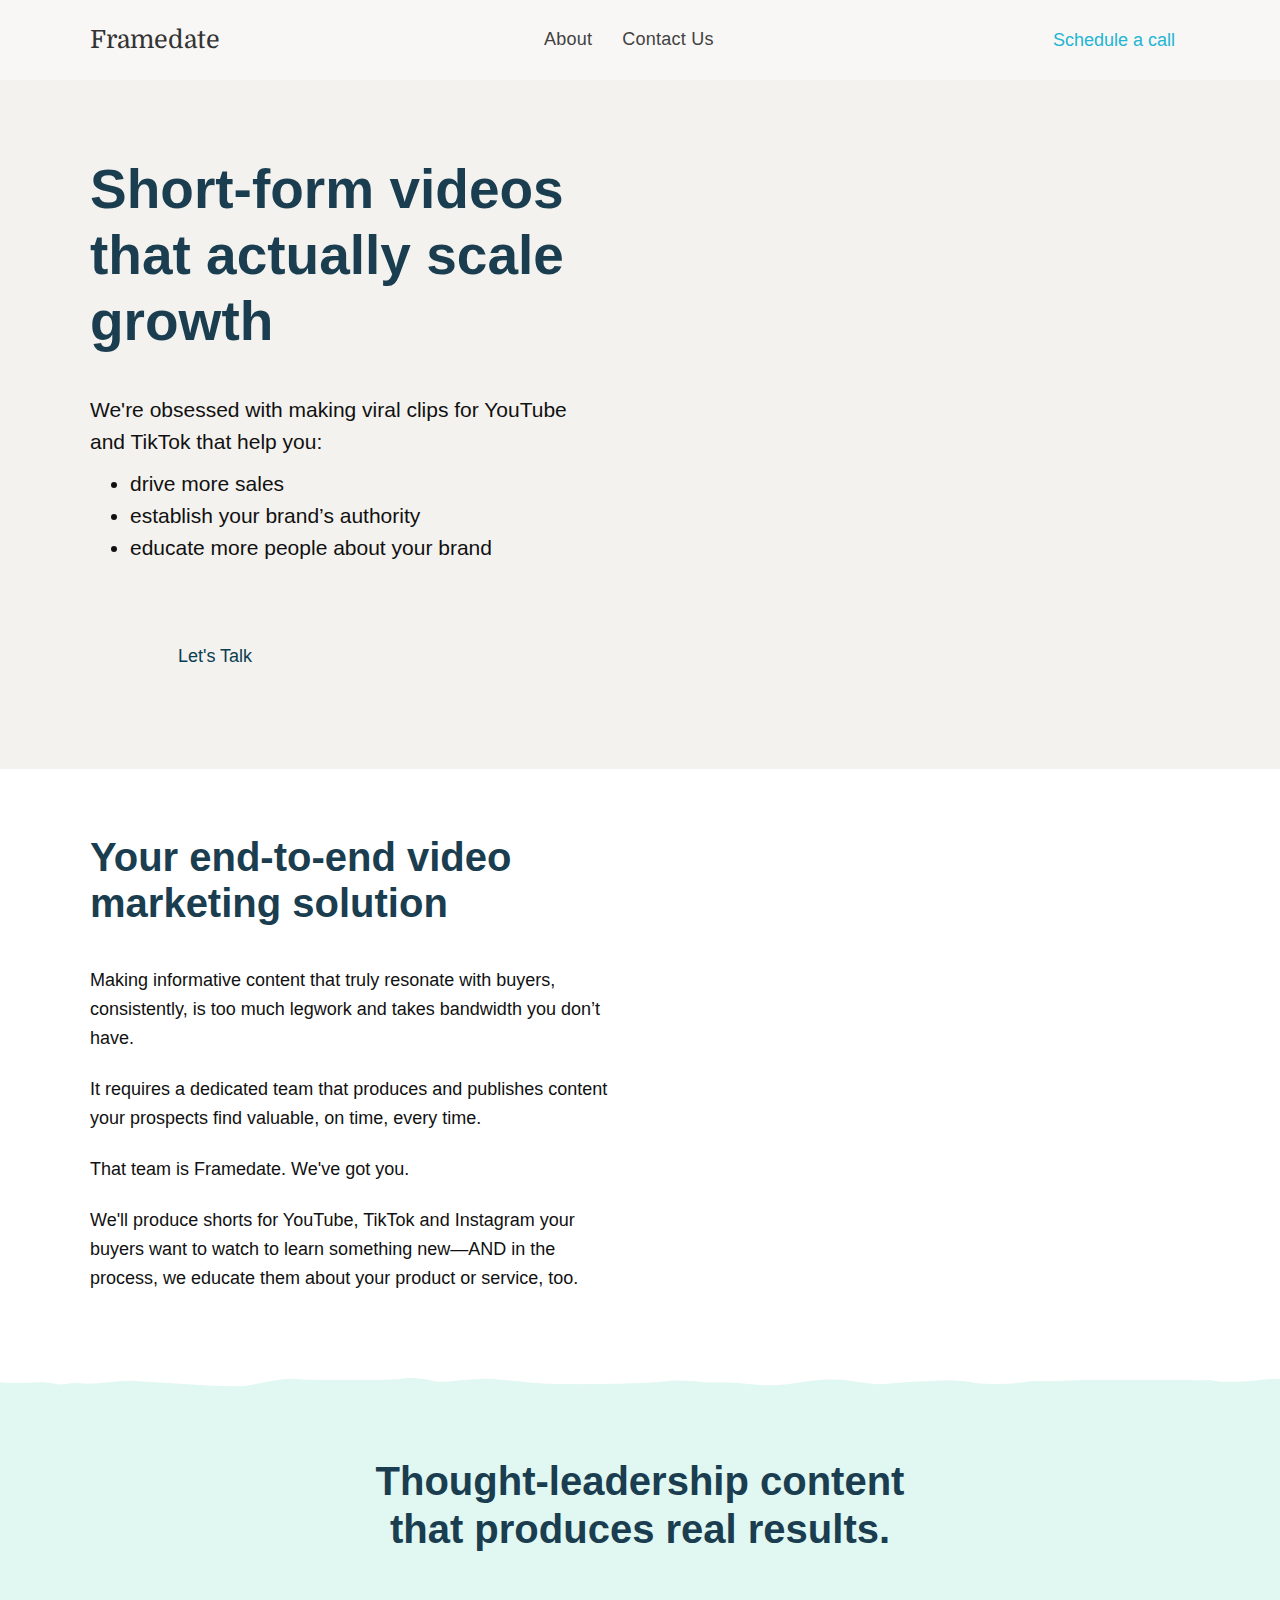
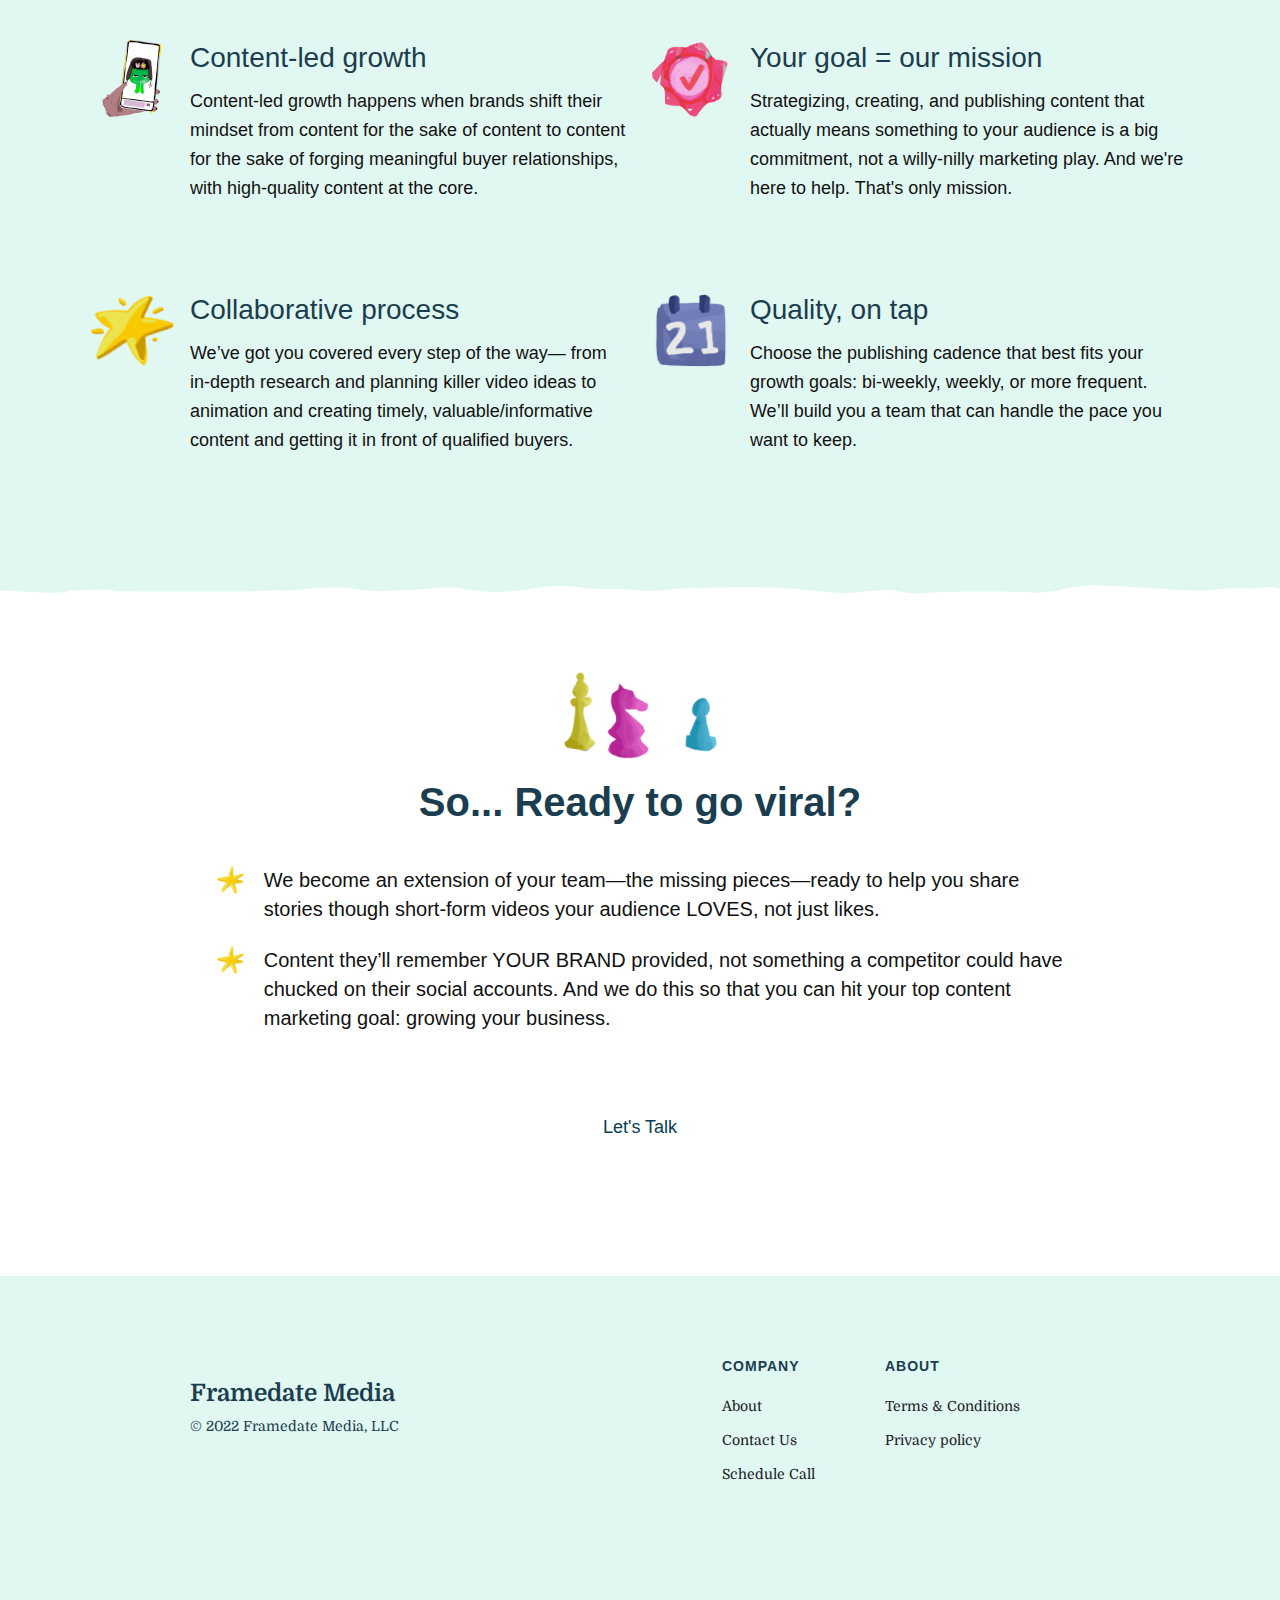
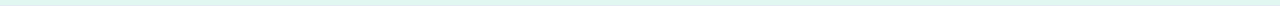
==== commit ae0a4fb0: "Add files via upload" ====
--- a/index.html
+++ b/index.html
@@ -81,7 +81,6 @@
 					<h3 class="heading-3">Your end-to-end video marketing solution</h3>
 					<div class="div-block-3">
 						<p class="paragraph writing">Making informative content that truly resonate with buyers, consistently, is too much legwork and takes bandwidth you don’t have.</p>
-						<p class="paragraph writing">It takes time to recruit, test, train, and manage writers, animators and video editors.</p>
 						<p class="paragraph writing">It requires a dedicated team that produces and publishes content your prospects find valuable, on time, every time.</p>
 						<p class="paragraph writing">That team is Framedate. We've got you.</p>
 						<p class="paragraph writing medium">We'll produce shorts for YouTube, TikTok and Instagram your buyers want to watch to learn something new—AND in the process, we educate them about your product or service, too.</p>
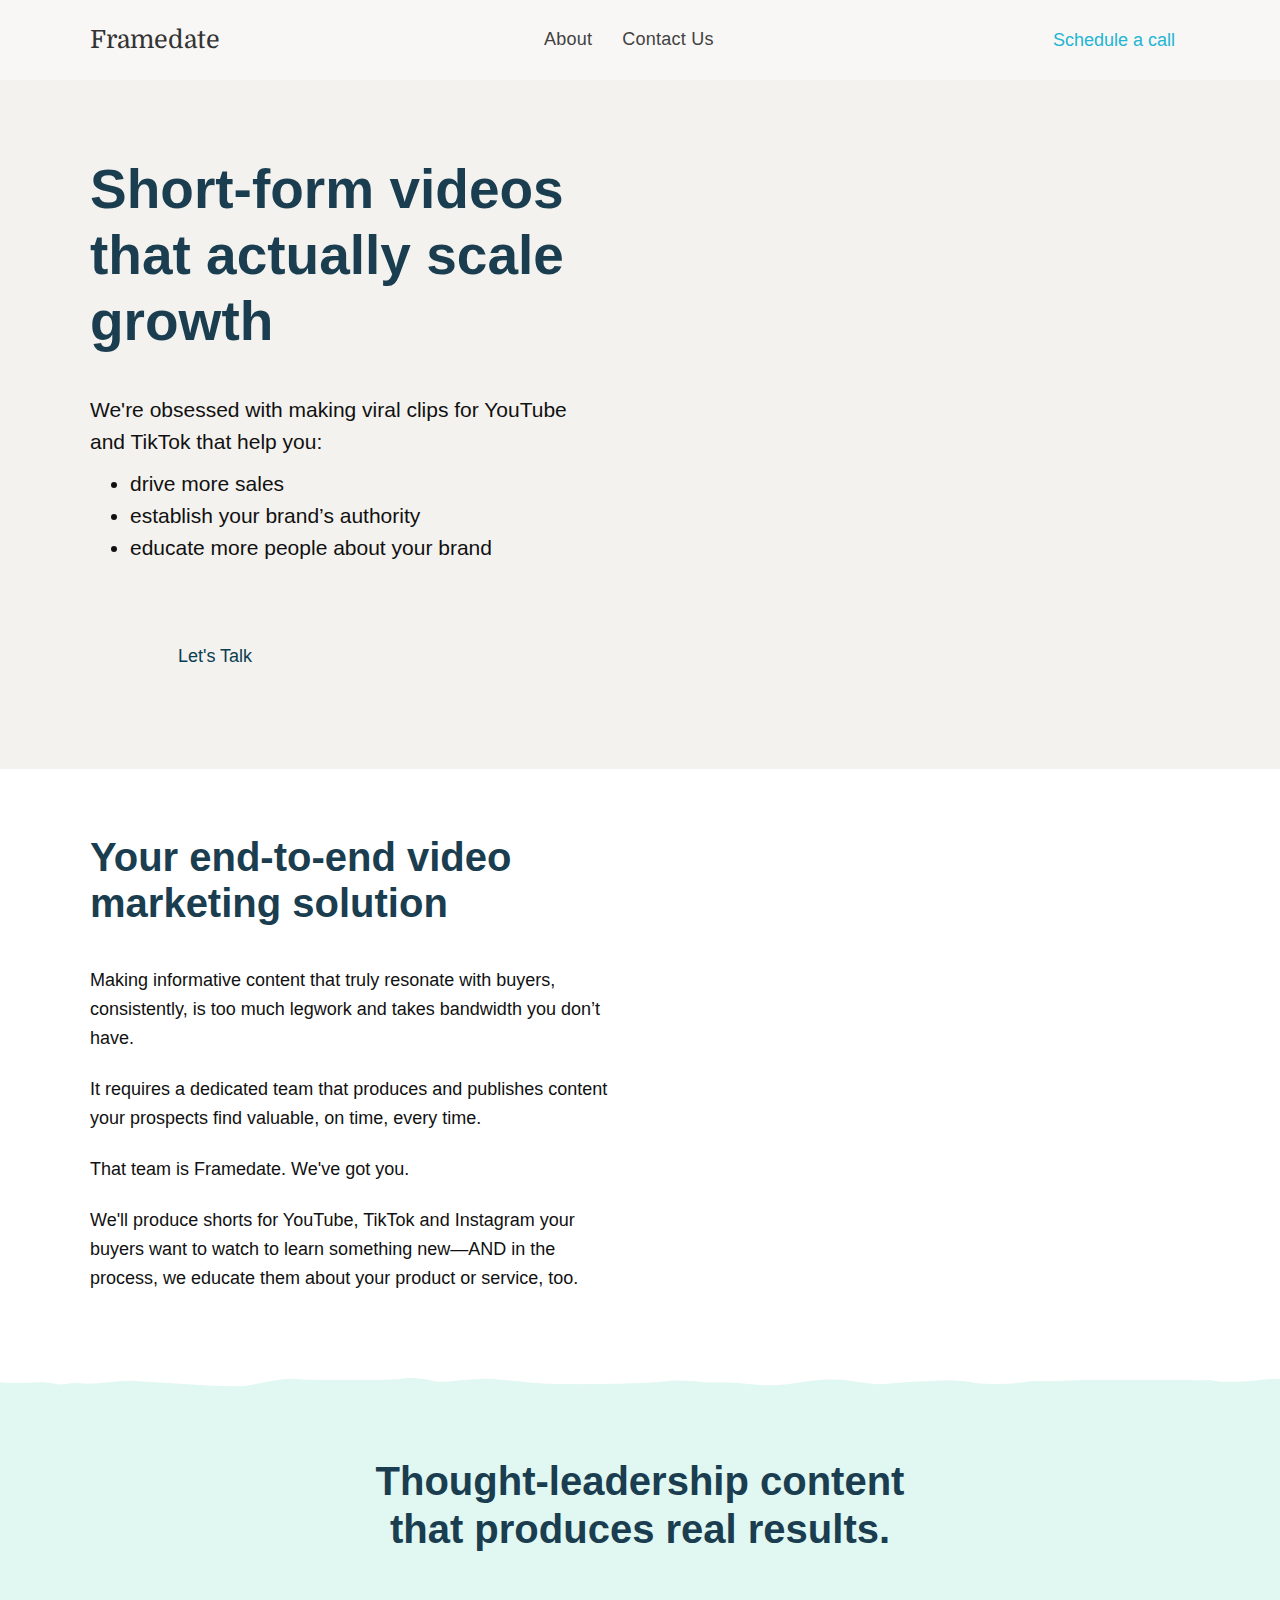
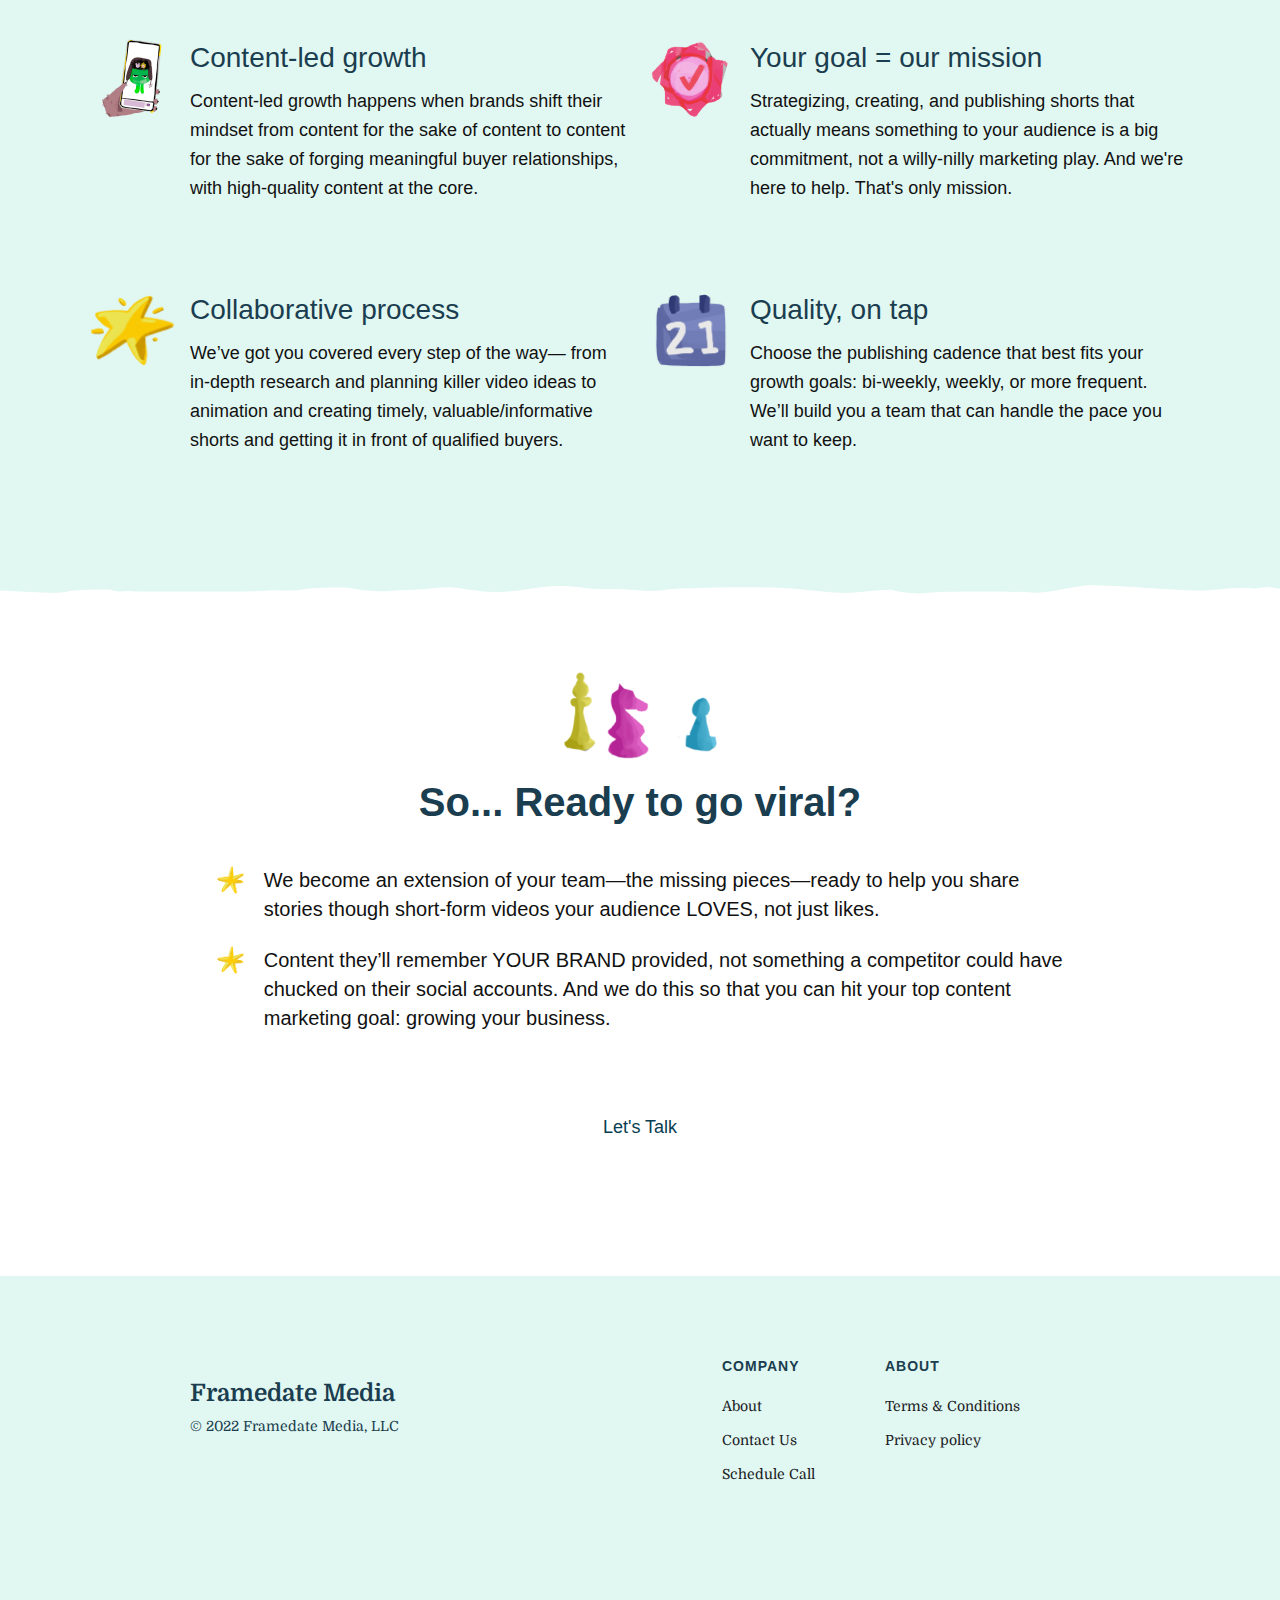
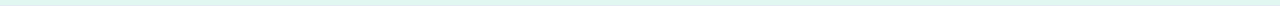
==== commit 4014ae3c: "Update index.html" ====
--- a/index.html
+++ b/index.html
@@ -109,7 +109,7 @@
 							<div class="div-block-5"><img src="./index_files/63a4af0230882613c404ab2d_pink-check.png.webp" loading="lazy" width="84" height="79" alt="" class="image-3">
 								<div>
 									<h4 class="heading-4 black">Your goal = our mission</h4>
-									<p class="paragraph writing medium side">Strategizing, creating, and publishing content that actually means something to your audience is a big commitment, not a willy-nilly marketing play. And we're here to help. That's only mission. <br></p>
+									<p class="paragraph writing medium side">Strategizing, creating, and publishing shorts that actually means something to your audience is a big commitment, not a willy-nilly marketing play. And we're here to help. That's only mission. <br></p>
 								</div>
 							</div>
 						</div>
@@ -121,7 +121,7 @@
 							<div class="div-block-5"><img src="./index_files/63a4afbd2cb21c335cf918ed_star.png.webp" loading="lazy" width="84" height="79" alt="">
 								<div>
 									<h4 class="heading-4 black">Collaborative process</h4>
-									<p class="paragraph writing medium side">We’ve got you covered every step of the way— from in-depth research and planning killer video ideas to animation and creating timely, valuable/informative content and getting it in front of qualified buyers.<br></p>
+									<p class="paragraph writing medium side">We’ve got you covered every step of the way— from in-depth research and planning killer video ideas to animation and creating timely, valuable/informative shorts and getting it in front of qualified buyers.<br></p>
 								</div>
 							</div>
 						</div>
@@ -178,6 +178,9 @@
 	</section>
 	<script src="./index_files/jquery-3.5.1.min.dc5e7f18c8.js" type="text/javascript" integrity="sha256-9/aliU8dGd2tb6OSsuzixeV4y/faTqgFtohetphbbj0=" crossorigin="anonymous"></script>
 	<script src="./index_files/webflow.703cb6e99.js" type="text/javascript"></script><!--[if lte IE 9]><script src="//cdnjs.cloudflare.com/ajax/libs/placeholders/3.0.2/placeholders.min.js"></script><![endif]-->
+	
+	<script async defer src="https://scripts.simpleanalyticscdn.com/latest.js"></script>
+	<noscript><img src="https://queue.simpleanalyticscdn.com/noscript.gif" alt="" referrerpolicy="no-referrer-when-downgrade" /></noscript>
 </body>
 
-</html>+</html>
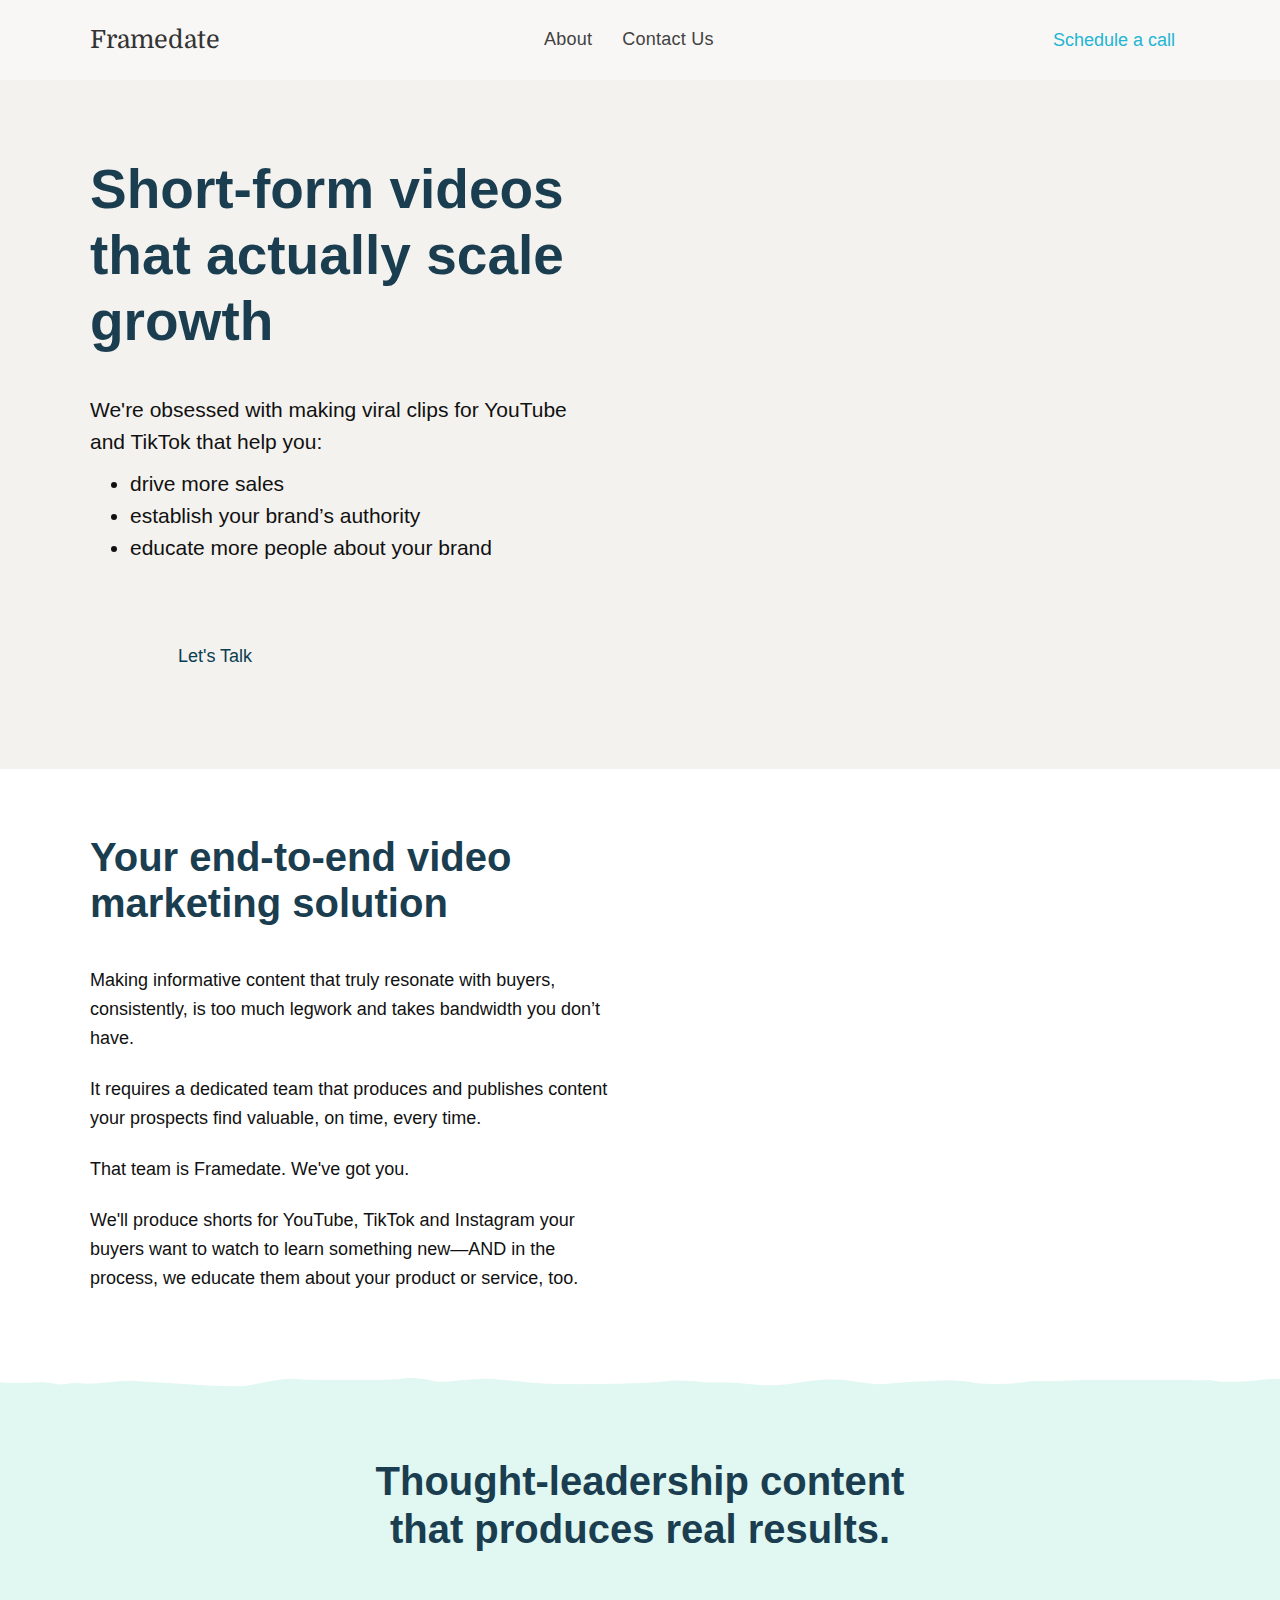
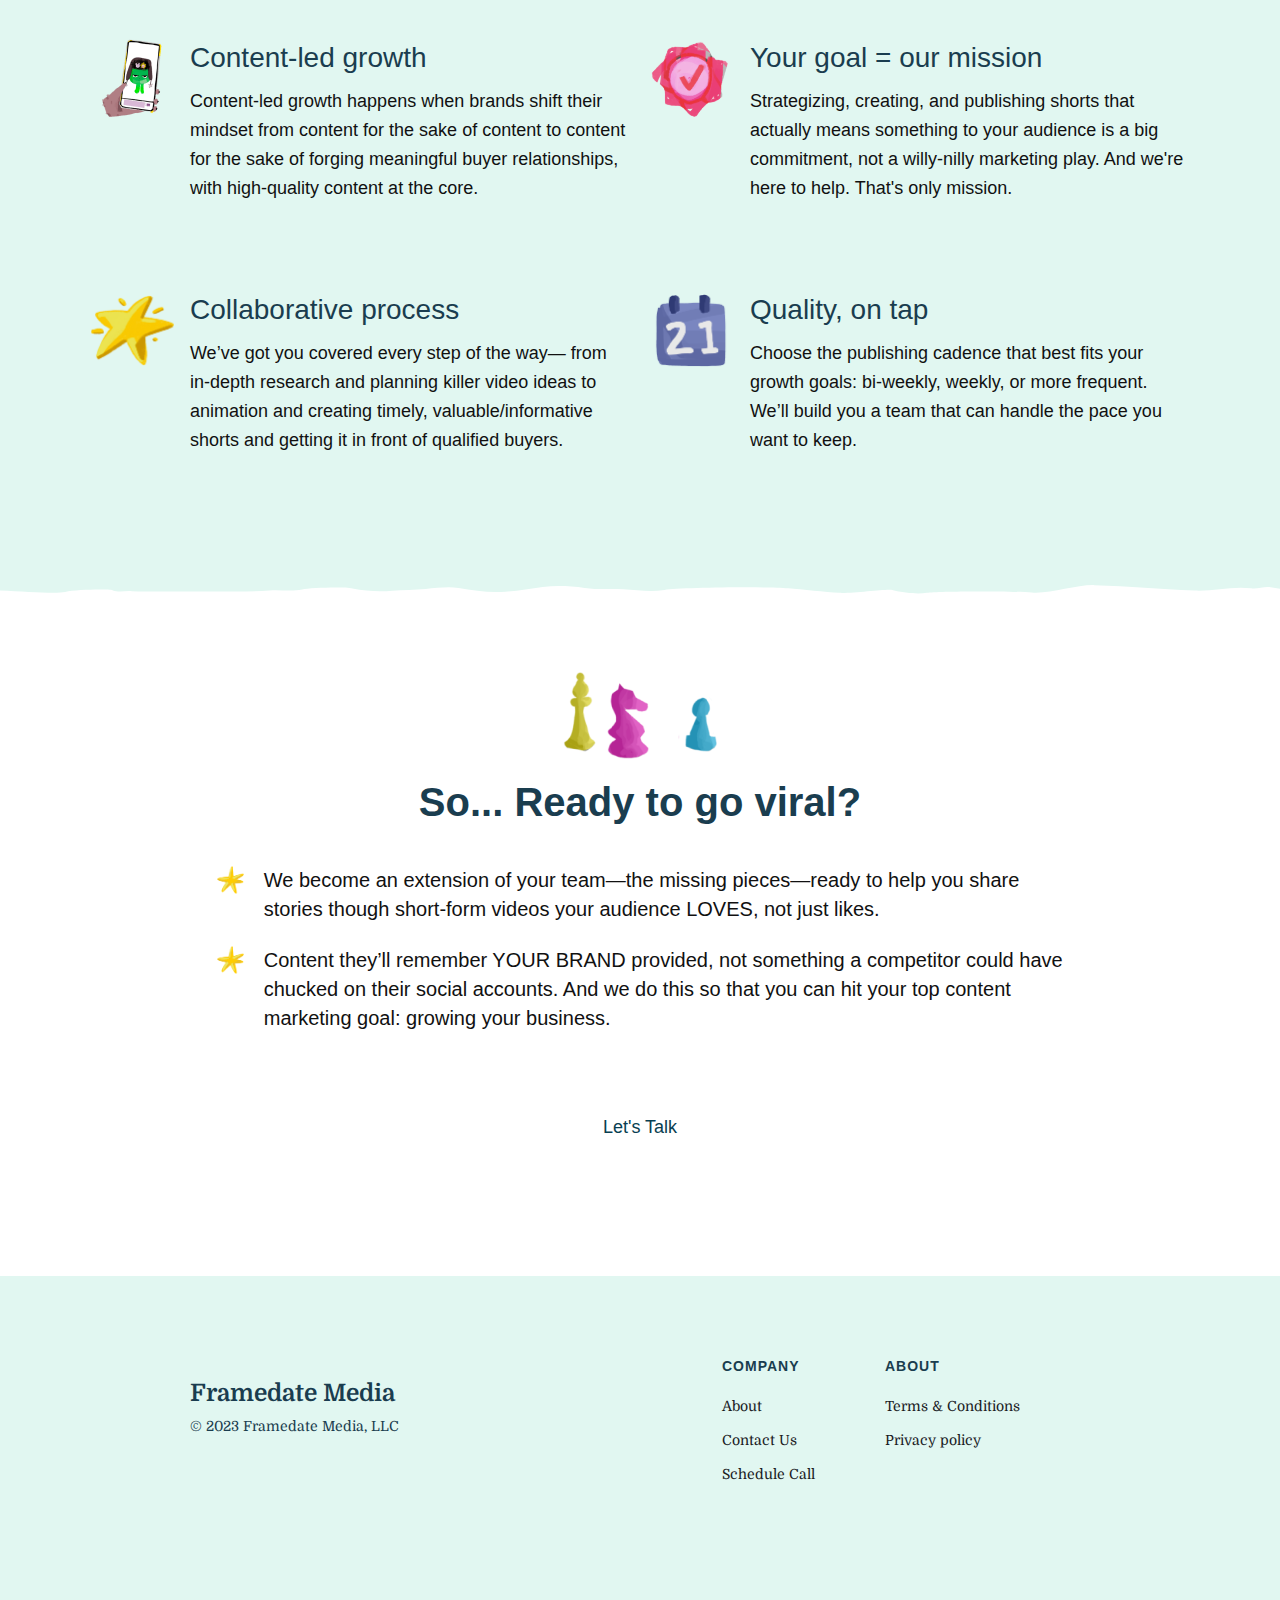
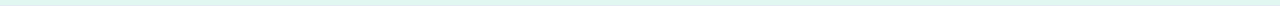
==== commit c250e0bd: "Update index.html" ====
--- a/index.html
+++ b/index.html
@@ -162,7 +162,7 @@
 			<div class="footer-wrapper">
 				<div>
 					<h3 class="logo">Framedate Media</h3>
-					<div class="footer-copyright-center-2">© 2022 Framedate Media, LLC</div>
+					<div class="footer-copyright-center-2">© 2023 Framedate Media, LLC</div>
 				</div>
 				<div class="footer-content">
 					<div id="w-node-_0bf80d55-a5e7-f631-0abe-74e9a7431e5c-52169464" class="footer-block">
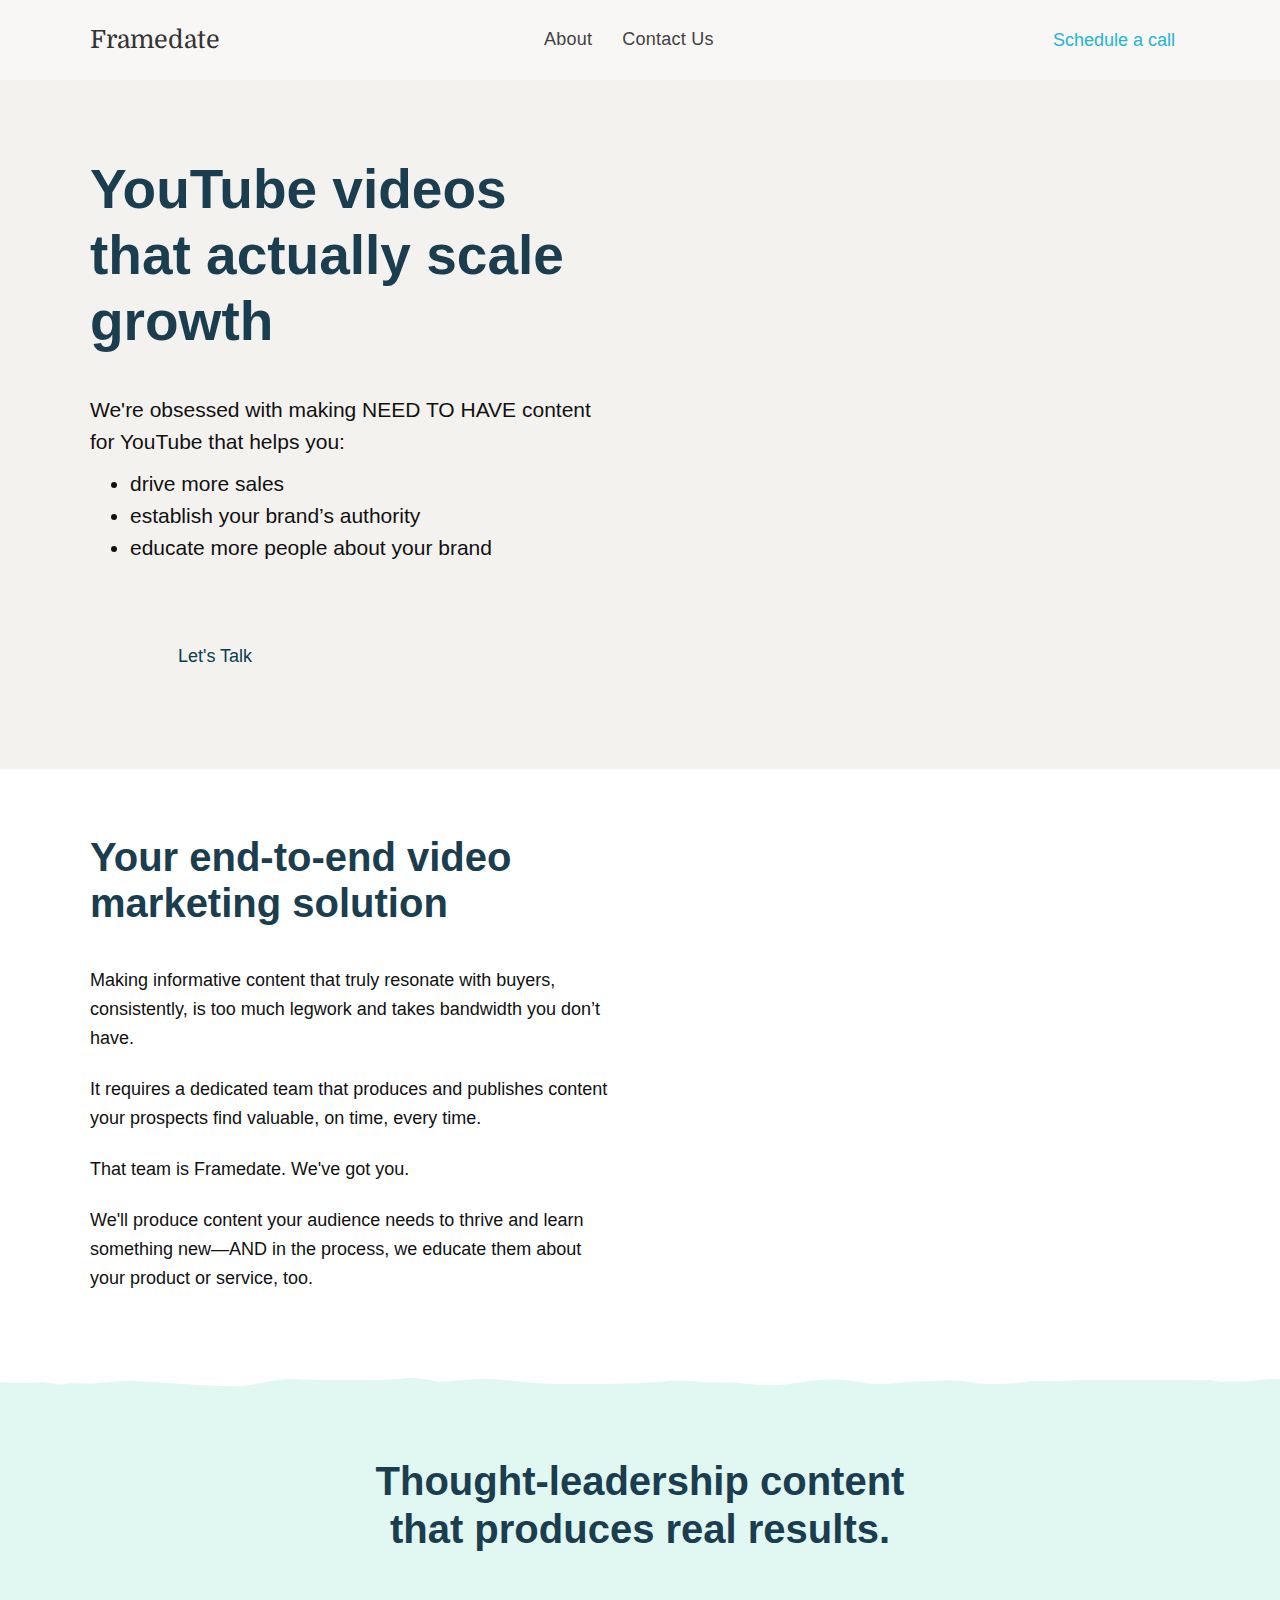
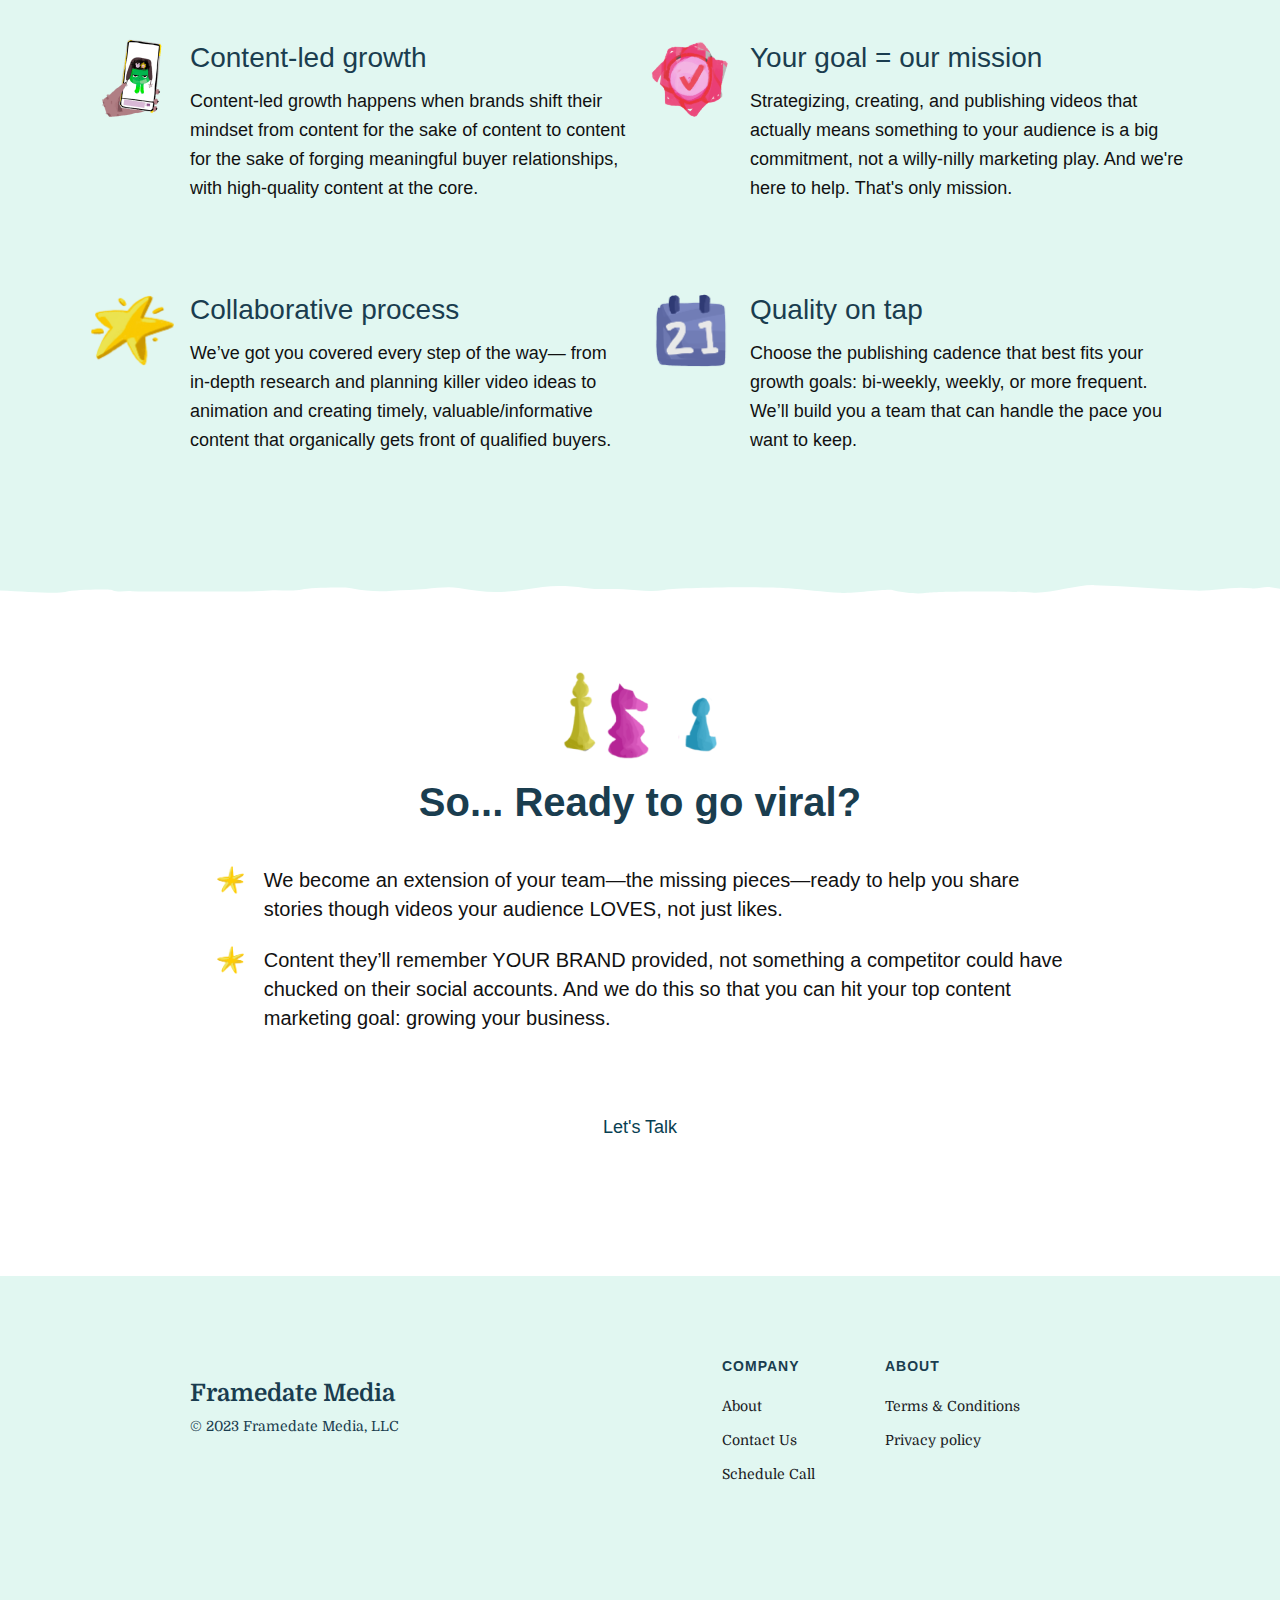
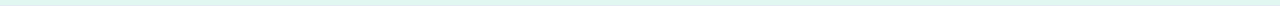
==== commit f9c35ff5: "LF" ====
--- a/index.html
+++ b/index.html
@@ -58,10 +58,10 @@
 		<div class="navbar-no-shadow-container w-container">
 			<div class="columns w-row">
 				<div class="column w-col w-col-6">
-					<h1 class="heading-2">Short-form videos that actually scale growth</h1>
+					<h1 class="heading-2">YouTube videos that actually scale growth</h1>
 					<div class="div-block-3">
 						<div class="rich-text-block-2 w-richtext">
-							<p>We're obsessed with making viral clips for YouTube and TikTok that help you:</p>
+							<p>We're obsessed with making NEED TO HAVE content for YouTube that helps you:</p>
 							<ul role="list">
 								<li>drive more sales</li>
 								<li>establish your brand’s authority</li>
@@ -83,7 +83,7 @@
 						<p class="paragraph writing">Making informative content that truly resonate with buyers, consistently, is too much legwork and takes bandwidth you don’t have.</p>
 						<p class="paragraph writing">It requires a dedicated team that produces and publishes content your prospects find valuable, on time, every time.</p>
 						<p class="paragraph writing">That team is Framedate. We've got you.</p>
-						<p class="paragraph writing medium">We'll produce shorts for YouTube, TikTok and Instagram your buyers want to watch to learn something new—AND in the process, we educate them about your product or service, too.</p>
+						<p class="paragraph writing medium">We'll produce content your audience needs to thrive and learn something new—AND in the process, we educate them about your product or service, too.</p>
 					</div>
 				</div>
 				<div class="column-4 w-col w-col-6"><img src="./index_files/63a4955452784492c3962743_hero-testimonials-1024x932.png.webp" loading="lazy" srcset="https://uploads-ssl.webflow.com/63a372458add920b1f169463/63a4955452784492c3962743_hero-testimonials-1024x932.png-p-500.webp 500w, https://uploads-ssl.webflow.com/63a372458add920b1f169463/63a4955452784492c3962743_hero-testimonials-1024x932.png-p-800.webp 800w, https://uploads-ssl.webflow.com/63a372458add920b1f169463/63a4955452784492c3962743_hero-testimonials-1024x932.png.webp 1024w" sizes="(max-width: 767px) 92vw, 47vw" alt="" class="image-2"></div>
@@ -109,7 +109,7 @@
 							<div class="div-block-5"><img src="./index_files/63a4af0230882613c404ab2d_pink-check.png.webp" loading="lazy" width="84" height="79" alt="" class="image-3">
 								<div>
 									<h4 class="heading-4 black">Your goal = our mission</h4>
-									<p class="paragraph writing medium side">Strategizing, creating, and publishing shorts that actually means something to your audience is a big commitment, not a willy-nilly marketing play. And we're here to help. That's only mission. <br></p>
+									<p class="paragraph writing medium side">Strategizing, creating, and publishing videos that actually means something to your audience is a big commitment, not a willy-nilly marketing play. And we're here to help. That's only mission. <br></p>
 								</div>
 							</div>
 						</div>
@@ -121,14 +121,14 @@
 							<div class="div-block-5"><img src="./index_files/63a4afbd2cb21c335cf918ed_star.png.webp" loading="lazy" width="84" height="79" alt="">
 								<div>
 									<h4 class="heading-4 black">Collaborative process</h4>
-									<p class="paragraph writing medium side">We’ve got you covered every step of the way— from in-depth research and planning killer video ideas to animation and creating timely, valuable/informative shorts and getting it in front of qualified buyers.<br></p>
+									<p class="paragraph writing medium side">We’ve got you covered every step of the way— from in-depth research and planning killer video ideas to animation and creating timely, valuable/informative content that organically gets front of qualified buyers.<br></p>
 								</div>
 							</div>
 						</div>
 						<div class="column-6 w-col w-col-6">
 							<div class="div-block-5"><img src="./index_files/63a4b40e3088261d1d05141a_calendar.png.webp" loading="lazy" width="84" height="79" alt="">
 								<div>
-									<h4 class="heading-4 black">Quality, on tap</h4>
+									<h4 class="heading-4 black">Quality on tap</h4>
 									<p class="paragraph writing medium side">Choose the publishing cadence that best fits your growth goals: bi-weekly, weekly, or more frequent. We’ll build you a team that can handle the pace you want to keep.<br></p>
 								</div>
 							</div>
@@ -146,7 +146,7 @@
 				<div class="container-5">
 					<div class="container-5">
 						<div class="div-block-11"><img src="./index_files/63a4d0503e028a2d2f7977df_download.png" loading="lazy" width="28" height="28" alt="">
-							<p class="paragraph writing medium cen">We become an extension of your team—the missing pieces—ready to help you share stories though short-form videos your audience LOVES, not just likes.</p>
+							<p class="paragraph writing medium cen">We become an extension of your team—the missing pieces—ready to help you share stories though videos your audience LOVES, not just likes.</p>
 						</div>
 						<div class="div-block-11"><img src="./index_files/63a4d0503e028a2d2f7977df_download.png" loading="lazy" width="28" height="28" alt="">
 							<p class="paragraph writing medium cen">Content they’ll remember YOUR BRAND provided, not something a competitor could have chucked on their social accounts. And we do this so that you can hit your top content marketing goal: growing your business.</p>
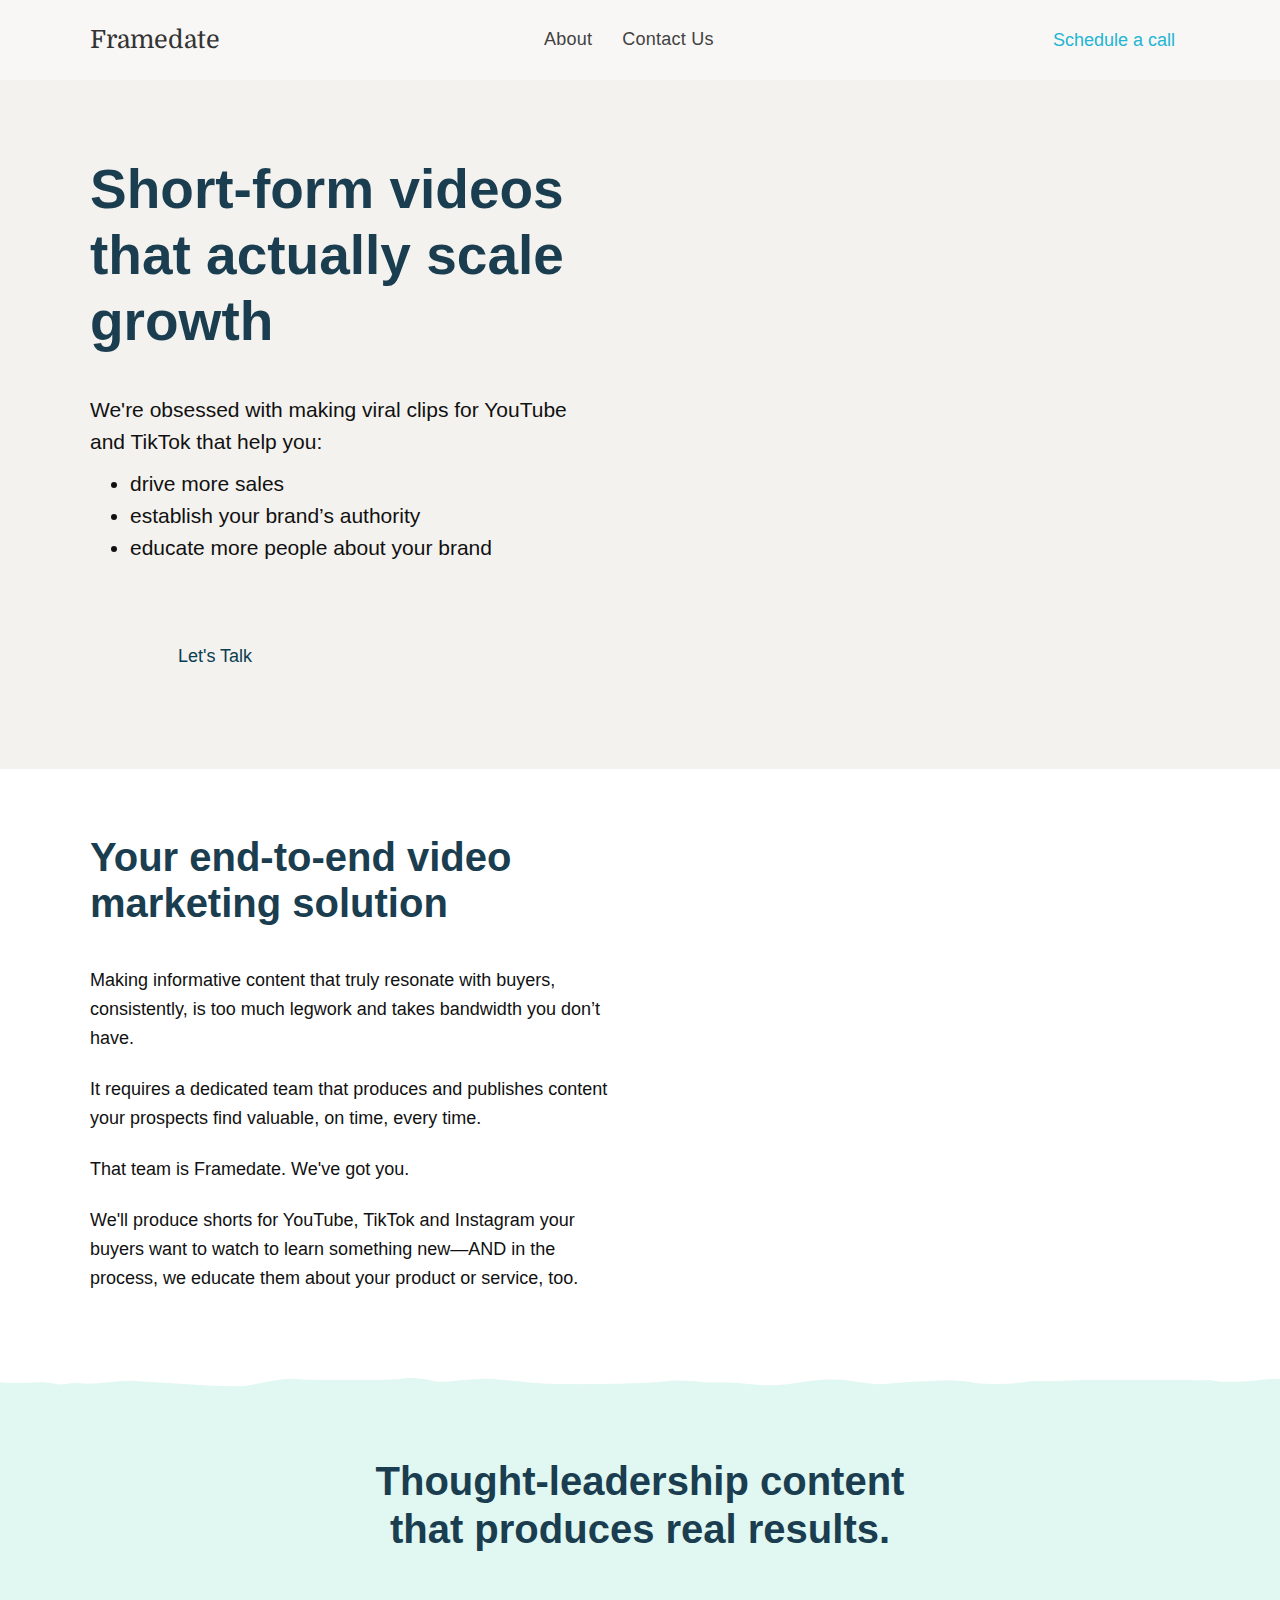
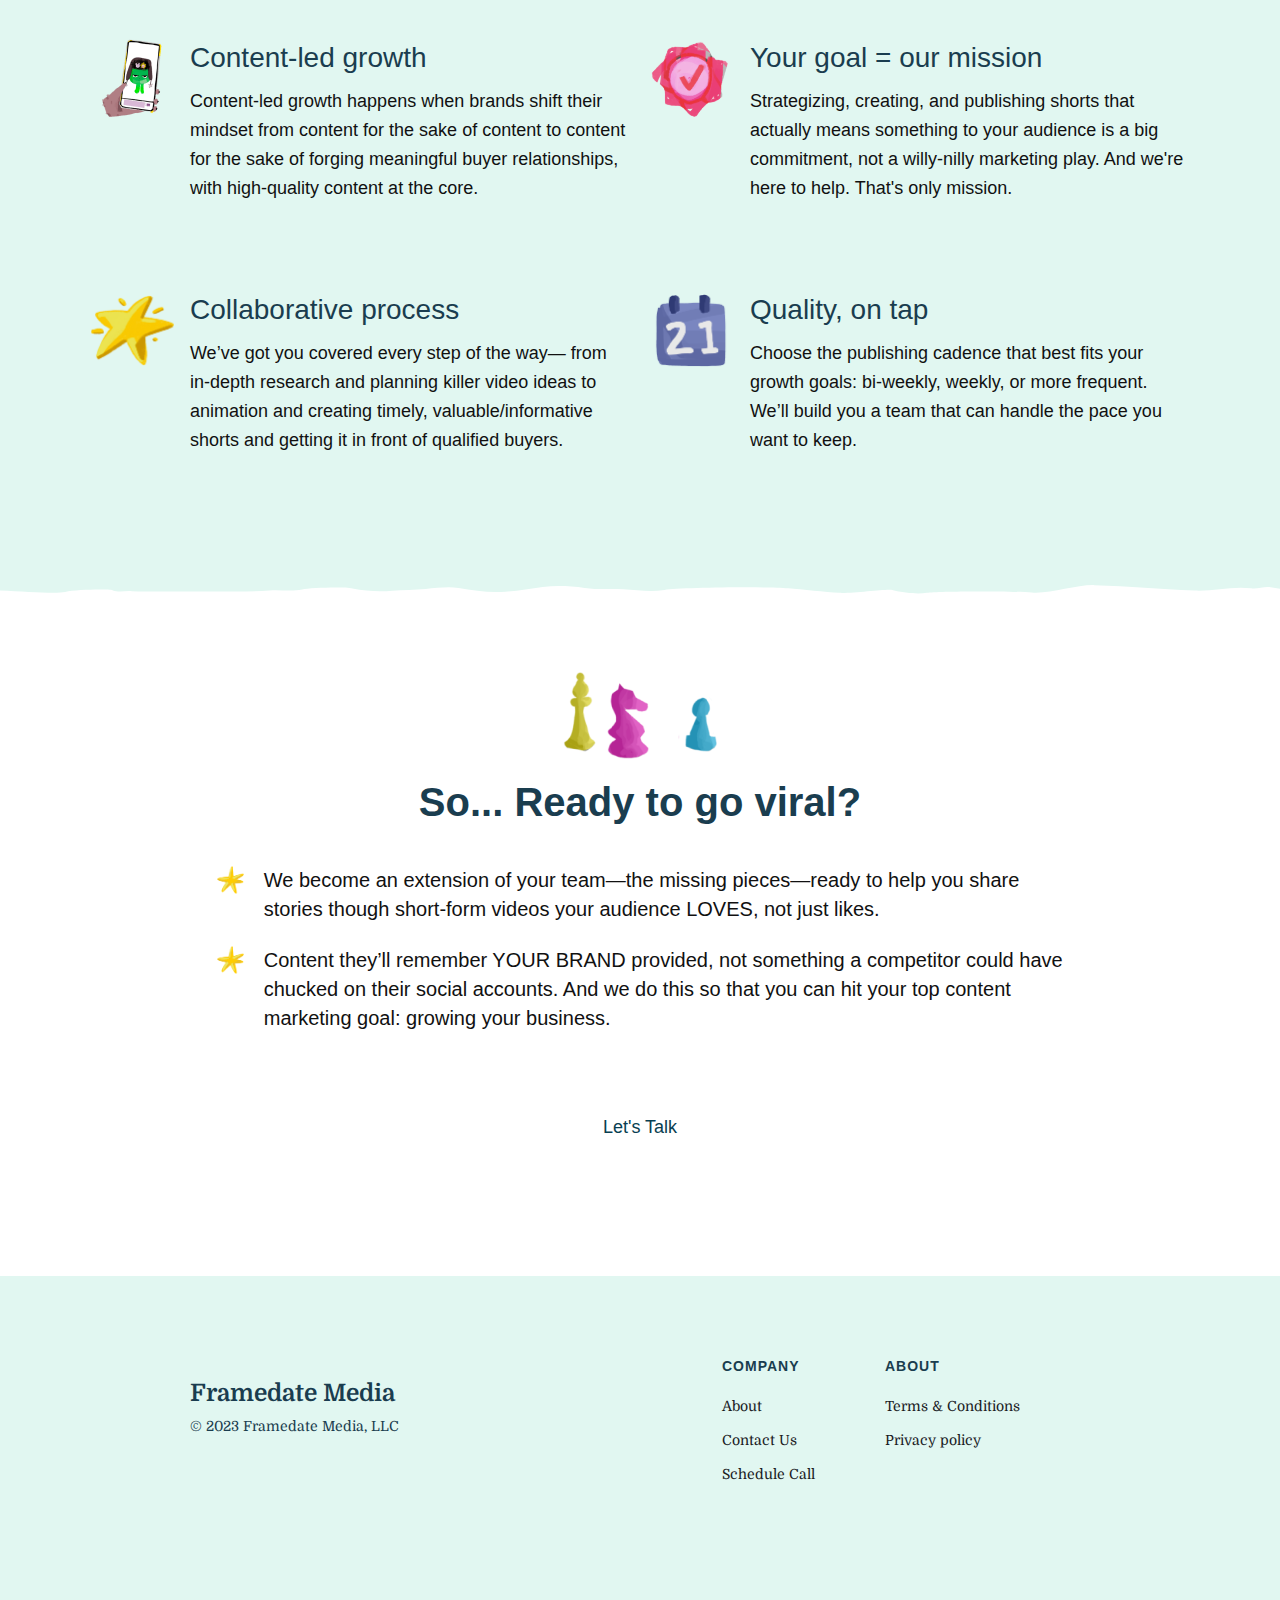
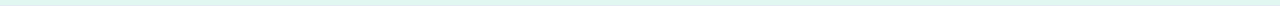
==== commit 11618f2a: "SF" ====
--- a/index.html
+++ b/index.html
@@ -58,10 +58,10 @@
 		<div class="navbar-no-shadow-container w-container">
 			<div class="columns w-row">
 				<div class="column w-col w-col-6">
-					<h1 class="heading-2">YouTube videos that actually scale growth</h1>
+					<h1 class="heading-2">Short-form videos that actually scale growth</h1>
 					<div class="div-block-3">
 						<div class="rich-text-block-2 w-richtext">
-							<p>We're obsessed with making NEED TO HAVE content for YouTube that helps you:</p>
+							<p>We're obsessed with making viral clips for YouTube and TikTok that help you:</p>
 							<ul role="list">
 								<li>drive more sales</li>
 								<li>establish your brand’s authority</li>
@@ -83,7 +83,7 @@
 						<p class="paragraph writing">Making informative content that truly resonate with buyers, consistently, is too much legwork and takes bandwidth you don’t have.</p>
 						<p class="paragraph writing">It requires a dedicated team that produces and publishes content your prospects find valuable, on time, every time.</p>
 						<p class="paragraph writing">That team is Framedate. We've got you.</p>
-						<p class="paragraph writing medium">We'll produce content your audience needs to thrive and learn something new—AND in the process, we educate them about your product or service, too.</p>
+						<p class="paragraph writing medium">We'll produce shorts for YouTube, TikTok and Instagram your buyers want to watch to learn something new—AND in the process, we educate them about your product or service, too.</p>
 					</div>
 				</div>
 				<div class="column-4 w-col w-col-6"><img src="./index_files/63a4955452784492c3962743_hero-testimonials-1024x932.png.webp" loading="lazy" srcset="https://uploads-ssl.webflow.com/63a372458add920b1f169463/63a4955452784492c3962743_hero-testimonials-1024x932.png-p-500.webp 500w, https://uploads-ssl.webflow.com/63a372458add920b1f169463/63a4955452784492c3962743_hero-testimonials-1024x932.png-p-800.webp 800w, https://uploads-ssl.webflow.com/63a372458add920b1f169463/63a4955452784492c3962743_hero-testimonials-1024x932.png.webp 1024w" sizes="(max-width: 767px) 92vw, 47vw" alt="" class="image-2"></div>
@@ -109,7 +109,7 @@
 							<div class="div-block-5"><img src="./index_files/63a4af0230882613c404ab2d_pink-check.png.webp" loading="lazy" width="84" height="79" alt="" class="image-3">
 								<div>
 									<h4 class="heading-4 black">Your goal = our mission</h4>
-									<p class="paragraph writing medium side">Strategizing, creating, and publishing videos that actually means something to your audience is a big commitment, not a willy-nilly marketing play. And we're here to help. That's only mission. <br></p>
+									<p class="paragraph writing medium side">Strategizing, creating, and publishing shorts that actually means something to your audience is a big commitment, not a willy-nilly marketing play. And we're here to help. That's only mission. <br></p>
 								</div>
 							</div>
 						</div>
@@ -121,14 +121,14 @@
 							<div class="div-block-5"><img src="./index_files/63a4afbd2cb21c335cf918ed_star.png.webp" loading="lazy" width="84" height="79" alt="">
 								<div>
 									<h4 class="heading-4 black">Collaborative process</h4>
-									<p class="paragraph writing medium side">We’ve got you covered every step of the way— from in-depth research and planning killer video ideas to animation and creating timely, valuable/informative content that organically gets front of qualified buyers.<br></p>
+									<p class="paragraph writing medium side">We’ve got you covered every step of the way— from in-depth research and planning killer video ideas to animation and creating timely, valuable/informative shorts and getting it in front of qualified buyers.<br></p>
 								</div>
 							</div>
 						</div>
 						<div class="column-6 w-col w-col-6">
 							<div class="div-block-5"><img src="./index_files/63a4b40e3088261d1d05141a_calendar.png.webp" loading="lazy" width="84" height="79" alt="">
 								<div>
-									<h4 class="heading-4 black">Quality on tap</h4>
+									<h4 class="heading-4 black">Quality, on tap</h4>
 									<p class="paragraph writing medium side">Choose the publishing cadence that best fits your growth goals: bi-weekly, weekly, or more frequent. We’ll build you a team that can handle the pace you want to keep.<br></p>
 								</div>
 							</div>
@@ -146,7 +146,7 @@
 				<div class="container-5">
 					<div class="container-5">
 						<div class="div-block-11"><img src="./index_files/63a4d0503e028a2d2f7977df_download.png" loading="lazy" width="28" height="28" alt="">
-							<p class="paragraph writing medium cen">We become an extension of your team—the missing pieces—ready to help you share stories though videos your audience LOVES, not just likes.</p>
+							<p class="paragraph writing medium cen">We become an extension of your team—the missing pieces—ready to help you share stories though short-form videos your audience LOVES, not just likes.</p>
 						</div>
 						<div class="div-block-11"><img src="./index_files/63a4d0503e028a2d2f7977df_download.png" loading="lazy" width="28" height="28" alt="">
 							<p class="paragraph writing medium cen">Content they’ll remember YOUR BRAND provided, not something a competitor could have chucked on their social accounts. And we do this so that you can hit your top content marketing goal: growing your business.</p>
